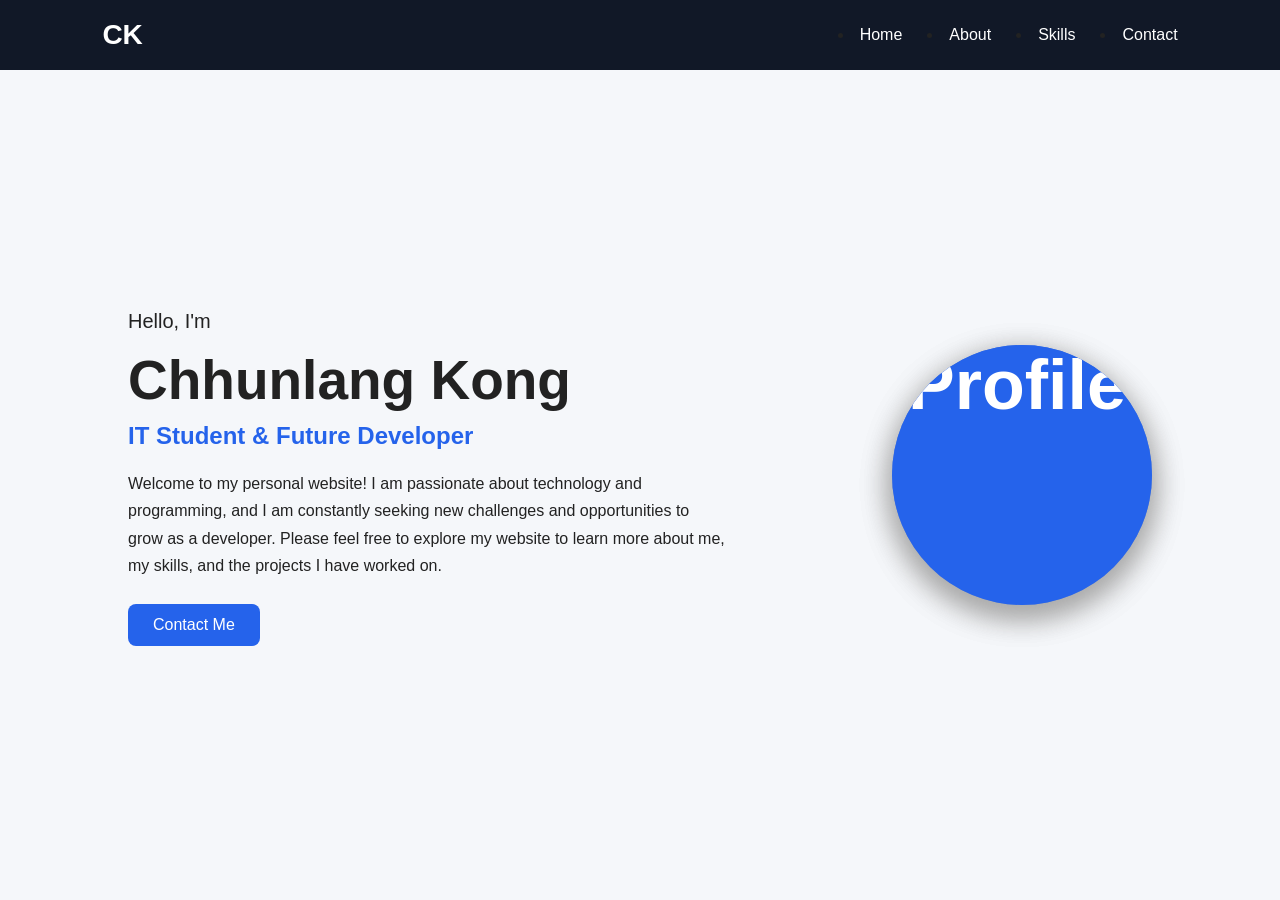
==== index.html @ ea59a4e7 "Add files via upload" ====
<!DOCTYPE html>
<html lang="en">
<head>
    <meta charset="UTF-8">
    <meta name="viewport" content="width=device-width, initial-scale=1.0">
    <title>My Website</title>
    <link rel="icon" href="https://encrypted-tbn0.gstatic.com/images?q=tbn:ANd9GcSJ3E1Usz2uoErBqKkmWQ_StwblWEurk6dWN_CVCvuF6Q&s=10">
    <link rel="stylesheet" href="./style.css">
</head>
<body>
    <!-- Navigation -->
     <nav>
            <h2>CK</h2>

            <div class="nav-links">
             <li><a href="./index.html" target="_top">Home</a></li>
             <li><a href="./about.html" target="_top">About</a></li>
             <li><a href="./skills.html" target="_top">Skills</a></li>
             <li><a href="./contact.html" target="_top">Contact</a></li>
             </div>
     </nav>

     <!-- Home -->
      <section id="home" class="hero">

        <div class="hero-text">
            <p>Hello, I'm </p>

            <h1>Chhunlang Kong</h1>

            <h2>IT Student & Future Developer</h2>

            <p>
                Welcome to my personal website! I am passionate about technology and programming,
                 and I am constantly seeking new challenges and opportunities to grow as a developer.
                  Please feel free to explore my website to learn more about me, my skills,
                   and the projects I have worked on.
            </p>

            <a href="./contact.html" class="btn">Contact Me</a>
        </div>

        <div class="profile">
            <div class="profile-circle">
                <img src="./image/lang.jpg" alt="Profile" class="profile-circle" width="260" height="260">
            </div>
        </div>


</body>
</html>
---- style.css ----
* {
    margin: 0;
    padding: 0;
    box-sizing: border-box;
    scroll-behavior: smooth;
}

body {
    font-family: Arial, sans-serif;
    background: #f5f7fa;
    color: #222;
}


/* Navigation */

nav {
    height: 70px;
    background: #111827;

    display: flex;
    align-items: center;
    justify-content: space-between;

    padding: 0 8%;

    position: sticky;
    top: 0;
    z-index: 100;
}

nav h2 {
    color: white;
    font-size: 28px;
}

.nav-links {
    display: flex;
    gap: 25px;
}

.nav-links a {
    color: white;
    text-decoration: none;
}

.nav-links a:hover {
    color: #38bdf8;
}


/* Hero */

.hero {
    min-height: 90vh;

    display: flex;
    align-items: center;
    justify-content: space-between;

    padding: 60px 10%;
}

.hero-text {
    max-width: 600px;
}

.hero-text > p:first-child {
    font-size: 20px;
}

.hero h1 {
    font-size: 55px;
    margin: 10px 0;
}

.hero h2 {
    color: #2563eb;
    margin-bottom: 20px;
}

.hero-text p {
    line-height: 1.7;
}

.btn {
    display: inline-block;

    margin-top: 25px;
    padding: 12px 25px;

    background: #2563eb;
    color: white;

    text-decoration: none;
    border-radius: 8px;
}

.btn:hover {
    background: #1d4ed8;
}


/* Profile */

.profile-circle {
    width: 260px;
    height: 260px;

    border-radius: 50%;

    background: #2563eb;
    color: white;

    display: flex;
    align-items: center;
    justify-content: center;

    font-size: 70px;
    font-weight: bold;

    box-shadow: 0 10px 30px #aaa;
}


/* Sections */

section {
    padding: 80px 10%;
}

.title {
    text-align: center;
    font-size: 35px;
    margin-bottom: 40px;
}


/* About */

.about-box {
    max-width: 800px;
    margin: auto;

    background: white;
    padding: 30px;

    border-radius: 12px;

    line-height: 1.8;
}


/* Skills */

.skills-container {
    display: grid;

    grid-template-columns:
        repeat(4, 1fr);

    gap: 20px;
}

.skill {
    background: white;
    padding: 30px;

    text-align: center;

    border-radius: 12px;

    box-shadow: 0 5px 15px #ddd;
}

.skill h3 {
    margin-bottom: 10px;
    color: #2563eb;
}


/* Projects */

.projects-container {
    display: grid;

    grid-template-columns:
        repeat(3, 1fr);

    gap: 20px;
}

.project {
    background: white;
    padding: 30px;

    border-radius: 12px;

    box-shadow: 0 5px 15px #ddd;
}

.project h3 {
    color: #2563eb;
    margin-bottom: 10px;
}


/* Contact */

.contact-box {
    text-align: center;
    line-height: 2.2;
}

.contact-box button {
    margin-top: 20px;

    padding: 12px 25px;

    border: none;
    border-radius: 8px;

    background: #2563eb;
    color: white;

    cursor: pointer;

    font-size: 16px;
}

.contact-box button:hover {
    background: #1d4ed8;
}


/* Footer */

footer {
    background: #111827;
    color: white;

    text-align: center;

    padding: 25px;
}


/* Mobile */

@media (max-width: 768px) {

    .nav-links {
        gap: 10px;
    }

    .nav-links a {
        font-size: 12px;
    }

    .hero {
        flex-direction: column-reverse;
        text-align: center;
        gap: 50px;
    }

    .hero h1 {
        font-size: 40px;
    }

    .profile-circle {
        width: 200px;
        height: 200px;
        font-size: 50px;
    }

    .skills-container,
    .projects-container {
        grid-template-columns: 1fr;
    }
}
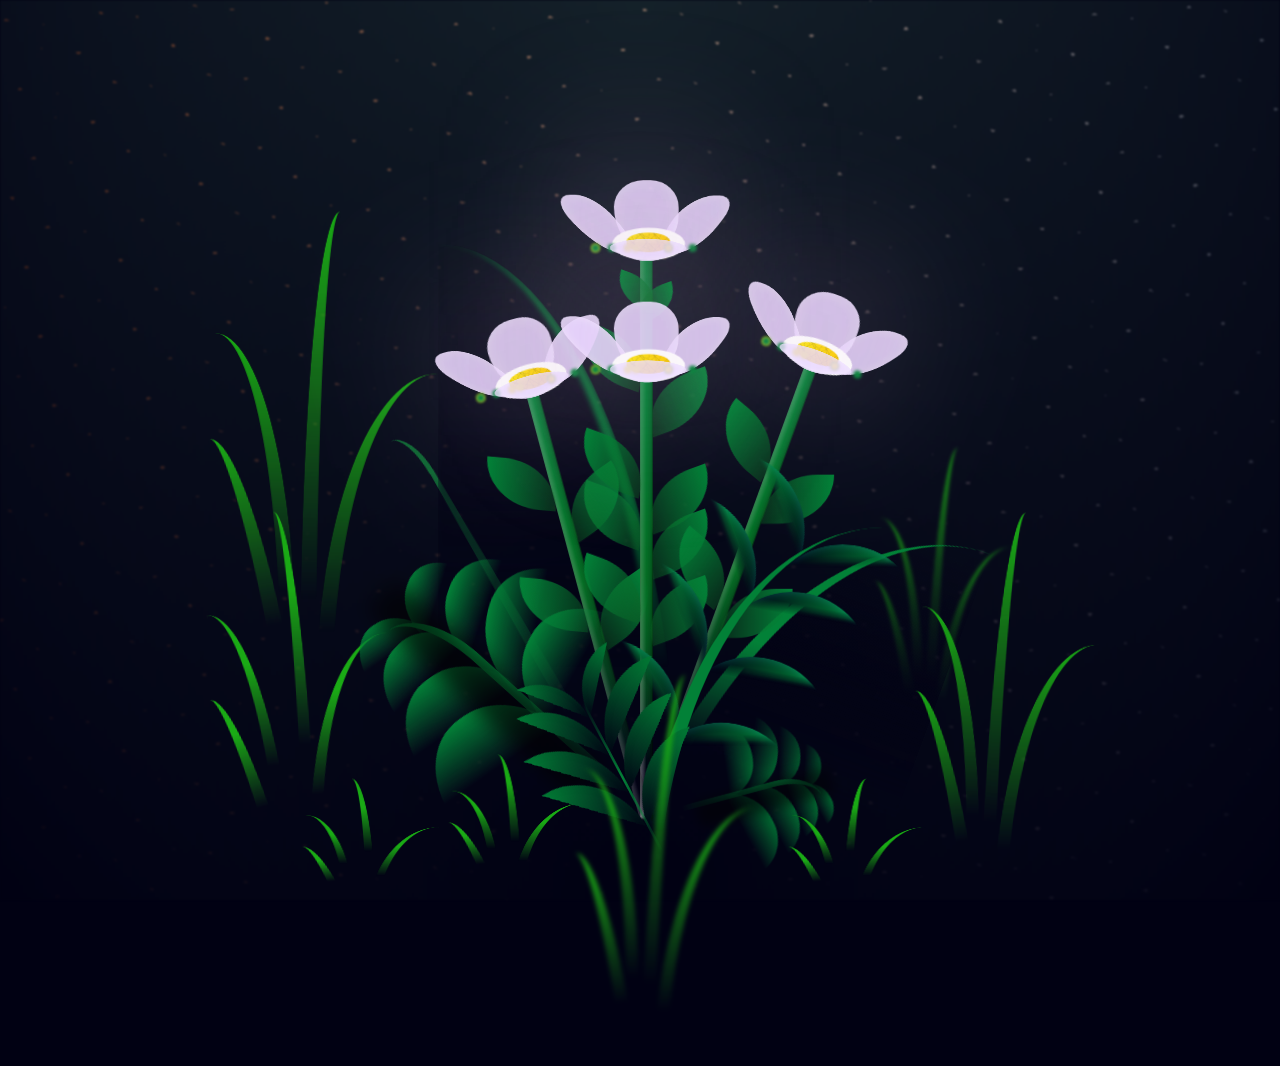
==== commit b7948086: "Add files via upload" ====
--- a/index.html
+++ b/index.html
@@ -1,52 +1,443 @@
 <!DOCTYPE html>
-<html lang="en">
+<html lang="en" >
 <head>
-    <meta charset="UTF-8">
-    <meta name="viewport" content="width=device-width, initial-scale=1.0">
-    <title>My Website</title>
-    <link rel="icon" href="https://encrypted-tbn0.gstatic.com/images?q=tbn:ANd9GcSJ3E1Usz2uoErBqKkmWQ_StwblWEurk6dWN_CVCvuF6Q&s=10">
-    <link rel="stylesheet" href="./style.css">
+  <meta charset="UTF-8">
+  <title>Flores y corazones</title>
+  <link rel="stylesheet" href="./style.css">
+
 </head>
 <body>
-    <!-- Navigation -->
-     <nav>
-            <h2>CK</h2>
-
-            <div class="nav-links">
-             <li><a href="./index.html" target="_top">Home</a></li>
-             <li><a href="./about.html" target="_top">About</a></li>
-             <li><a href="./skills.html" target="_top">Skills</a></li>
-             <li><a href="./contact.html" target="_top">Contact</a></li>
-             </div>
-     </nav>
-
-     <!-- Home -->
-      <section id="home" class="hero">
-
-        <div class="hero-text">
-            <p>Hello, I'm </p>
-
-            <h1>Chhunlang Kong</h1>
-
-            <h2>IT Student & Future Developer</h2>
-
-            <p>
-                Welcome to my personal website! I am passionate about technology and programming,
-                 and I am constantly seeking new challenges and opportunities to grow as a developer.
-                  Please feel free to explore my website to learn more about me, my skills,
-                   and the projects I have worked on.
-            </p>
-
-            <a href="./contact.html" class="btn">Contact Me</a>
-        </div>
-
-        <div class="profile">
-            <div class="profile-circle">
-                <img src="./image/lang.jpg" alt="Profile" class="profile-circle" width="260" height="260">
-            </div>
-        </div>
-
-
+<!-- partial:index.partial.html -->
+<body class="container">
+  <div class="night"></div>
+  <div class="flowers">
+    <div class="flower flower--1">
+      <div class="flower__leafs flower__leafs--1">
+        <div class="flower__leaf flower__leaf--1"></div>
+        <div class="flower__leaf flower__leaf--2"></div>
+        <div class="flower__leaf flower__leaf--3"></div>
+        <div class="flower__leaf flower__leaf--4"></div>
+        <div class="flower__white-circle"></div>
+
+        <div class="flower__light flower__light--1"></div>
+        <div class="flower__light flower__light--2"></div>
+        <div class="flower__light flower__light--3"></div>
+        <div class="flower__light flower__light--4"></div>
+        <div class="flower__light flower__light--5"></div>
+        <div class="flower__light flower__light--6"></div>
+        <div class="flower__light flower__light--7"></div>
+        <div class="flower__light flower__light--8"></div>
+
+      </div>
+      <div class="flower__line">
+        <div class="flower__line__leaf flower__line__leaf--1"></div>
+        <div class="flower__line__leaf flower__line__leaf--2"></div>
+        <div class="flower__line__leaf flower__line__leaf--3"></div>
+        <div class="flower__line__leaf flower__line__leaf--4"></div>
+        <div class="flower__line__leaf flower__line__leaf--5"></div>
+        <div class="flower__line__leaf flower__line__leaf--6"></div>
+      </div>
+    </div>
+
+    <div class="flower flower--2">
+      <div class="flower__leafs flower__leafs--2">
+        <div class="flower__leaf flower__leaf--1"></div>
+        <div class="flower__leaf flower__leaf--2"></div>
+        <div class="flower__leaf flower__leaf--3"></div>
+        <div class="flower__leaf flower__leaf--4"></div>
+        <div class="flower__white-circle"></div>
+
+        <div class="flower__light flower__light--1"></div>
+        <div class="flower__light flower__light--2"></div>
+        <div class="flower__light flower__light--3"></div>
+        <div class="flower__light flower__light--4"></div>
+        <div class="flower__light flower__light--5"></div>
+        <div class="flower__light flower__light--6"></div>
+        <div class="flower__light flower__light--7"></div>
+        <div class="flower__light flower__light--8"></div>
+
+      </div>
+      <div class="flower__line">
+        <div class="flower__line__leaf flower__line__leaf--1"></div>
+        <div class="flower__line__leaf flower__line__leaf--2"></div>
+        <div class="flower__line__leaf flower__line__leaf--3"></div>
+        <div class="flower__line__leaf flower__line__leaf--4"></div>
+      </div>
+    </div>
+
+    <div class="flower flower--3">
+      <div class="flower__leafs flower__leafs--3">
+        <div class="flower__leaf flower__leaf--1"></div>
+        <div class="flower__leaf flower__leaf--2"></div>
+        <div class="flower__leaf flower__leaf--3"></div>
+        <div class="flower__leaf flower__leaf--4"></div>
+        <div class="flower__white-circle"></div>
+
+        <div class="flower__light flower__light--1"></div>
+        <div class="flower__light flower__light--2"></div>
+        <div class="flower__light flower__light--3"></div>
+        <div class="flower__light flower__light--4"></div>
+        <div class="flower__light flower__light--5"></div>
+        <div class="flower__light flower__light--6"></div>
+        <div class="flower__light flower__light--7"></div>
+        <div class="flower__light flower__light--8"></div>
+
+      </div>
+      <div class="flower__line">
+        <div class="flower__line__leaf flower__line__leaf--1"></div>
+        <div class="flower__line__leaf flower__line__leaf--2"></div>
+        <div class="flower__line__leaf flower__line__leaf--3"></div>
+        <div class="flower__line__leaf flower__line__leaf--4"></div>
+      </div>
+    </div>
+    <div class="flower flower--4">
+      <div class="flower__leafs flower__leafs--3">
+        <div class="flower__leaf flower__leaf--1"></div>
+        <div class="flower__leaf flower__leaf--2"></div>
+        <div class="flower__leaf flower__leaf--3"></div>
+        <div class="flower__leaf flower__leaf--4"></div>
+        <div class="flower__white-circle"></div>
+
+        <div class="flower__light flower__light--1"></div>
+        <div class="flower__light flower__light--2"></div>
+        <div class="flower__light flower__light--3"></div>
+        <div class="flower__light flower__light--4"></div>
+        <div class="flower__light flower__light--5"></div>
+        <div class="flower__light flower__light--6"></div>
+        <div class="flower__light flower__light--7"></div>
+        <div class="flower__light flower__light--8"></div>
+
+      </div>
+      <div class="flower__line">
+        <div class="flower__line__leaf flower__line__leaf--1"></div>
+        <div class="flower__line__leaf flower__line__leaf--2"></div>
+        <div class="flower__line__leaf flower__line__leaf--3"></div>
+        <div class="flower__line__leaf flower__line__leaf--4"></div>
+      </div>
+    </div>
+
+    <div class="grow-ans" style="--d:1.2s">
+      <div class="flower__g-long">
+        <div class="flower__g-long__top"></div>
+        <div class="flower__g-long__bottom"></div>
+      </div>
+    </div>
+
+    <div class="growing-grass">
+      <div class="flower__grass flower__grass--1">
+        <div class="flower__grass--top"></div>
+        <div class="flower__grass--bottom"></div>
+        <div class="flower__grass__leaf flower__grass__leaf--1"></div>
+        <div class="flower__grass__leaf flower__grass__leaf--2"></div>
+        <div class="flower__grass__leaf flower__grass__leaf--3"></div>
+        <div class="flower__grass__leaf flower__grass__leaf--4"></div>
+        <div class="flower__grass__leaf flower__grass__leaf--5"></div>
+        <div class="flower__grass__leaf flower__grass__leaf--6"></div>
+        <div class="flower__grass__leaf flower__grass__leaf--7"></div>
+        <div class="flower__grass__leaf flower__grass__leaf--8"></div>
+        <div class="flower__grass__overlay"></div>
+      </div>
+    </div>
+
+    <div class="growing-grass">
+      <div class="flower__grass flower__grass--2">
+        <div class="flower__grass--top"></div>
+        <div class="flower__grass--bottom"></div>
+        <div class="flower__grass__leaf flower__grass__leaf--1"></div>
+        <div class="flower__grass__leaf flower__grass__leaf--2"></div>
+        <div class="flower__grass__leaf flower__grass__leaf--3"></div>
+        <div class="flower__grass__leaf flower__grass__leaf--4"></div>
+        <div class="flower__grass__leaf flower__grass__leaf--5"></div>
+        <div class="flower__grass__leaf flower__grass__leaf--6"></div>
+        <div class="flower__grass__leaf flower__grass__leaf--7"></div>
+        <div class="flower__grass__leaf flower__grass__leaf--8"></div>
+        <div class="flower__grass__overlay"></div>
+      </div>
+    </div>
+
+    <div class="grow-ans" style="--d:2.4s">
+      <div class="flower__g-right flower__g-right--1">
+        <div class="leaf"></div>
+      </div>
+    </div>
+
+    <div class="grow-ans" style="--d:2.8s">
+      <div class="flower__g-right flower__g-right--2">
+        <div class="leaf"></div>
+      </div>
+    </div>
+
+    <div class="grow-ans" style="--d:2.8s">
+      <div class="flower__g-front">
+        <div class="flower__g-front__leaf-wrapper flower__g-front__leaf-wrapper--1">
+          <div class="flower__g-front__leaf"></div>
+        </div>
+        <div class="flower__g-front__leaf-wrapper flower__g-front__leaf-wrapper--2">
+          <div class="flower__g-front__leaf"></div>
+        </div>
+        <div class="flower__g-front__leaf-wrapper flower__g-front__leaf-wrapper--3">
+          <div class="flower__g-front__leaf"></div>
+        </div>
+        <div class="flower__g-front__leaf-wrapper flower__g-front__leaf-wrapper--4">
+          <div class="flower__g-front__leaf"></div>
+        </div>
+        <div class="flower__g-front__leaf-wrapper flower__g-front__leaf-wrapper--5">
+          <div class="flower__g-front__leaf"></div>
+        </div>
+        <div class="flower__g-front__leaf-wrapper flower__g-front__leaf-wrapper--6">
+          <div class="flower__g-front__leaf"></div>
+        </div>
+        <div class="flower__g-front__leaf-wrapper flower__g-front__leaf-wrapper--7">
+          <div class="flower__g-front__leaf"></div>
+        </div>
+        <div class="flower__g-front__leaf-wrapper flower__g-front__leaf-wrapper--8">
+          <div class="flower__g-front__leaf"></div>
+        </div>
+        <div class="flower__g-front__line"></div>
+      </div>
+    </div>
+
+    <div class="grow-ans" style="--d:3.2s">
+      <div class="flower__g-fr">
+        <div class="leaf"></div>
+        <div class="flower__g-fr__leaf flower__g-fr__leaf--1"></div>
+        <div class="flower__g-fr__leaf flower__g-fr__leaf--2"></div>
+        <div class="flower__g-fr__leaf flower__g-fr__leaf--3"></div>
+        <div class="flower__g-fr__leaf flower__g-fr__leaf--4"></div>
+        <div class="flower__g-fr__leaf flower__g-fr__leaf--5"></div>
+        <div class="flower__g-fr__leaf flower__g-fr__leaf--6"></div>
+        <div class="flower__g-fr__leaf flower__g-fr__leaf--7"></div>
+        <div class="flower__g-fr__leaf flower__g-fr__leaf--8"></div>
+      </div>
+    </div>
+
+    <div class="long-g long-g--0">
+      <div class="grow-ans" style="--d:3s">
+        <div class="leaf leaf--0"></div>
+      </div>
+      <div class="grow-ans" style="--d:2.2s">
+        <div class="leaf leaf--1"></div>
+      </div>
+      <div class="grow-ans" style="--d:3.4s">
+        <div class="leaf leaf--2"></div>
+      </div>
+      <div class="grow-ans" style="--d:3.6s">
+        <div class="leaf leaf--3"></div>
+      </div>
+    </div>
+
+    <div class="long-g long-g--1">
+      <div class="grow-ans" style="--d:3.6s">
+        <div class="leaf leaf--0"></div>
+      </div>
+      <div class="grow-ans" style="--d:3.8s">
+        <div class="leaf leaf--1"></div>
+      </div>
+      <div class="grow-ans" style="--d:4s">
+        <div class="leaf leaf--2"></div>
+      </div>
+      <div class="grow-ans" style="--d:4.2s">
+        <div class="leaf leaf--3"></div>
+      </div>
+    </div>
+
+    <div class="long-g long-g--2">
+      <div class="grow-ans" style="--d:4s">
+        <div class="leaf leaf--0"></div>
+      </div>
+      <div class="grow-ans" style="--d:4.2s">
+        <div class="leaf leaf--1"></div>
+      </div>
+      <div class="grow-ans" style="--d:4.4s">
+        <div class="leaf leaf--2"></div>
+      </div>
+      <div class="grow-ans" style="--d:4.6s">
+        <div class="leaf leaf--3"></div>
+      </div>
+    </div>
+
+    <div class="long-g long-g--3">
+      <div class="grow-ans" style="--d:4s">
+        <div class="leaf leaf--0"></div>
+      </div>
+      <div class="grow-ans" style="--d:4.2s">
+        <div class="leaf leaf--1"></div>
+      </div>
+      <div class="grow-ans" style="--d:3s">
+        <div class="leaf leaf--2"></div>
+      </div>
+      <div class="grow-ans" style="--d:3.6s">
+        <div class="leaf leaf--3"></div>
+      </div>
+    </div>
+
+    <div class="long-g long-g--4">
+      <div class="grow-ans" style="--d:4s">
+        <div class="leaf leaf--0"></div>
+      </div>
+      <div class="grow-ans" style="--d:4.2s">
+        <div class="leaf leaf--1"></div>
+      </div>
+      <div class="grow-ans" style="--d:3s">
+        <div class="leaf leaf--2"></div>
+      </div>
+      <div class="grow-ans" style="--d:3.6s">
+        <div class="leaf leaf--3"></div>
+      </div>
+    </div>
+
+    <div class="long-g long-g--5">
+      <div class="grow-ans" style="--d:4s">
+        <div class="leaf leaf--0"></div>
+      </div>
+      <div class="grow-ans" style="--d:4.2s">
+        <div class="leaf leaf--1"></div>
+      </div>
+      <div class="grow-ans" style="--d:3s">
+        <div class="leaf leaf--2"></div>
+      </div>
+      <div class="grow-ans" style="--d:3.6s">
+        <div class="leaf leaf--3"></div>
+      </div>
+    </div>
+
+    <div class="long-g long-g--6">
+      <div class="grow-ans" style="--d:4.2s">
+        <div class="leaf leaf--0"></div>
+      </div>
+      <div class="grow-ans" style="--d:4.4s">
+        <div class="leaf leaf--1"></div>
+      </div>
+      <div class="grow-ans" style="--d:4.6s">
+        <div class="leaf leaf--2"></div>
+      </div>
+      <div class="grow-ans" style="--d:4.8s">
+        <div class="leaf leaf--3"></div>
+      </div>
+    </div>
+
+    <div class="long-g long-g--7">
+      <div class="grow-ans" style="--d:3s">
+        <div class="leaf leaf--0"></div>
+      </div>
+      <div class="grow-ans" style="--d:3.2s">
+        <div class="leaf leaf--1"></div>
+      </div>
+      <div class="grow-ans" style="--d:3.5s">
+        <div class="leaf leaf--2"></div>
+      </div>
+      <div class="grow-ans" style="--d:3.6s">
+        <div class="leaf leaf--3"></div>
+      </div>
+    </div>
+  </div>
+  <!-- main.js reference removed -->
+  <div class="bubbles">
+    <div class="bubble"><svg class="heart" viewBox="0 0 32 32">
+        <title>heart22</title>
+        <path d="M23.6 2c-3.363 0-6.258 2.736-7.599 5.594-1.342-2.858-4.237-5.594-7.601-5.594-4.637 0-8.4 3.764-8.4 8.401 0 9.433 9.516 11.906 16.001 21.232 6.13-9.268 15.999-12.1 15.999-21.232 0-4.637-3.763-8.401-8.4-8.401z"></path>
+      </svg>
+    </div>
+    <div class="text-bubble">Ilybabyningning</div>
+    <div class="bubble"><svg class="heart" viewBox="0 0 32 32">
+        <title>heart22</title>
+        <path d="M23.6 2c-3.363 0-6.258 2.736-7.599 5.594-1.342-2.858-4.237-5.594-7.601-5.594-4.637 0-8.4 3.764-8.4 8.401 0 9.433 9.516 11.906 16.001 21.232 6.13-9.268 15.999-12.1 15.999-21.232 0-4.637-3.763-8.401-8.4-8.401z"></path>
+      </svg>
+    </div>
+    <div class="text-bubble">Ilybabyningning</div>
+    <div class="bubble"><svg class="heart" viewBox="0 0 32 32">
+        <title>heart22</title>
+        <path d="M23.6 2c-3.363 0-6.258 2.736-7.599 5.594-1.342-2.858-4.237-5.594-7.601-5.594-4.637 0-8.4 3.764-8.4 8.401 0 9.433 9.516 11.906 16.001 21.232 6.13-9.268 15.999-12.1 15.999-21.232 0-4.637-3.763-8.401-8.4-8.401z"></path>
+      </svg>
+    </div>
+    <div class="bubble"><svg class="heart" viewBox="0 0 32 32">
+        <title>heart22</title>
+        <path d="M23.6 2c-3.363 0-6.258 2.736-7.599 5.594-1.342-2.858-4.237-5.594-7.601-5.594-4.637 0-8.4 3.764-8.4 8.401 0 9.433 9.516 11.906 16.001 21.232 6.13-9.268 15.999-12.1 15.999-21.232 0-4.637-3.763-8.401-8.4-8.401z"></path>
+      </svg>
+    </div>
+    <div class="text-bubble">Ilybabyningning</div>
+    <div class="bubble"><svg class="heart" viewBox="0 0 32 32">
+        <title>heart22</title>
+        <path d="M23.6 2c-3.363 0-6.258 2.736-7.599 5.594-1.342-2.858-4.237-5.594-7.601-5.594-4.637 0-8.4 3.764-8.4 8.401 0 9.433 9.516 11.906 16.001 21.232 6.13-9.268 15.999-12.1 15.999-21.232 0-4.637-3.763-8.401-8.4-8.401z"></path>
+      </svg>
+    </div>
+    <div class="bubble"><svg class="heart" viewBox="0 0 32 32">
+        <title>heart22</title>
+        <path d="M23.6 2c-3.363 0-6.258 2.736-7.599 5.594-1.342-2.858-4.237-5.594-7.601-5.594-4.637 0-8.4 3.764-8.4 8.401 0 9.433 9.516 11.906 16.001 21.232 6.13-9.268 15.999-12.1 15.999-21.232 0-4.637-3.763-8.401-8.4-8.401z"></path>
+      </svg>
+    </div>
+    <div class="bubble"><svg class="heart" viewBox="0 0 32 32">
+        <title>heart22</title>
+        <path d="M23.6 2c-3.363 0-6.258 2.736-7.599 5.594-1.342-2.858-4.237-5.594-7.601-5.594-4.637 0-8.4 3.764-8.4 8.401 0 9.433 9.516 11.906 16.001 21.232 6.13-9.268 15.999-12.1 15.999-21.232 0-4.637-3.763-8.401-8.4-8.401z"></path>
+      </svg>
+    </div>
+    <div class="bubble"><svg class="heart" viewBox="0 0 32 32">
+        <title>heart22</title>
+        <path d="M23.6 2c-3.363 0-6.258 2.736-7.599 5.594-1.342-2.858-4.237-5.594-7.601-5.594-4.637 0-8.4 3.764-8.4 8.401 0 9.433 9.516 11.906 16.001 21.232 6.13-9.268 15.999-12.1 15.999-21.232 0-4.637-3.763-8.401-8.4-8.401z"></path>
+      </svg>
+    </div>
+    <div class="bubble"><svg class="heart" viewBox="0 0 32 32">
+        <title>heart22</title>
+        <path d="M23.6 2c-3.363 0-6.258 2.736-7.599 5.594-1.342-2.858-4.237-5.594-7.601-5.594-4.637 0-8.4 3.764-8.4 8.401 0 9.433 9.516 11.906 16.001 21.232 6.13-9.268 15.999-12.1 15.999-21.232 0-4.637-3.763-8.401-8.4-8.401z"></path>
+      </svg>
+    </div>
+    <div class="bubble"><svg class="heart" viewBox="0 0 32 32">
+        <title>heart22</title>
+        <path d="M23.6 2c-3.363 0-6.258 2.736-7.599 5.594-1.342-2.858-4.237-5.594-7.601-5.594-4.637 0-8.4 3.764-8.4 8.401 0 9.433 9.516 11.906 16.001 21.232 6.13-9.268 15.999-12.1 15.999-21.232 0-4.637-3.763-8.401-8.4-8.401z"></path>
+      </svg>
+    </div>
+    <div class="bubble"><svg class="heart" viewBox="0 0 32 32">
+        <title>heart22</title>
+        <path d="M23.6 2c-3.363 0-6.258 2.736-7.599 5.594-1.342-2.858-4.237-5.594-7.601-5.594-4.637 0-8.4 3.764-8.4 8.401 0 9.433 9.516 11.906 16.001 21.232 6.13-9.268 15.999-12.1 15.999-21.232 0-4.637-3.763-8.401-8.4-8.401z"></path>
+      </svg>
+    </div>
+    <div class="bubble"><svg class="heart" viewBox="0 0 32 32">
+        <title>heart22</title>
+        <path d="M23.6 2c-3.363 0-6.258 2.736-7.599 5.594-1.342-2.858-4.237-5.594-7.601-5.594-4.637 0-8.4 3.764-8.4 8.401 0 9.433 9.516 11.906 16.001 21.232 6.13-9.268 15.999-12.1 15.999-21.232 0-4.637-3.763-8.401-8.4-8.401z"></path>
+      </svg>
+    </div>
+    <div class="bubble"><svg class="heart" viewBox="0 0 32 32">
+        <title>heart22</title>
+        <path d="M23.6 2c-3.363 0-6.258 2.736-7.599 5.594-1.342-2.858-4.237-5.594-7.601-5.594-4.637 0-8.4 3.764-8.4 8.401 0 9.433 9.516 11.906 16.001 21.232 6.13-9.268 15.999-12.1 15.999-21.232 0-4.637-3.763-8.401-8.4-8.401z"></path>
+      </svg>
+    </div>
+    <div class="bubble"><svg class="heart" viewBox="0 0 32 32">
+        <title>heart22</title>
+        <path d="M23.6 2c-3.363 0-6.258 2.736-7.599 5.594-1.342-2.858-4.237-5.594-7.601-5.594-4.637 0-8.4 3.764-8.4 8.401 0 9.433 9.516 11.906 16.001 21.232 6.13-9.268 15.999-12.1 15.999-21.232 0-4.637-3.763-8.401-8.4-8.401z"></path>
+      </svg>
+    </div>
+    <div class="bubble"><svg class="heart" viewBox="0 0 32 32">
+        <title>heart22</title>
+        <path d="M23.6 2c-3.363 0-6.258 2.736-7.599 5.594-1.342-2.858-4.237-5.594-7.601-5.594-4.637 0-8.4 3.764-8.4 8.401 0 9.433 9.516 11.906 16.001 21.232 6.13-9.268 15.999-12.1 15.999-21.232 0-4.637-3.763-8.401-8.4-8.401z"></path>
+      </svg>
+    </div>
+    <div class="bubble"><svg class="heart" viewBox="0 0 32 32">
+        <title>heart22</title>
+        <path d="M23.6 2c-3.363 0-6.258 2.736-7.599 5.594-1.342-2.858-4.237-5.594-7.601-5.594-4.637 0-8.4 3.764-8.4 8.401 0 9.433 9.516 11.906 16.001 21.232 6.13-9.268 15.999-12.1 15.999-21.232 0-4.637-3.763-8.401-8.4-8.401z"></path>
+      </svg>
+    </div>
+    <div class="bubble"><svg class="heart" viewBox="0 0 32 32">
+        <title>heart22</title>
+        <path d="M23.6 2c-3.363 0-6.258 2.736-7.599 5.594-1.342-2.858-4.237-5.594-7.601-5.594-4.637 0-8.4 3.764-8.4 8.401 0 9.433 9.516 11.906 16.001 21.232 6.13-9.268 15.999-12.1 15.999-21.232 0-4.637-3.763-8.401-8.4-8.401z"></path>
+      </svg>
+    </div>
+    <div class="bubble"><svg class="heart" viewBox="0 0 32 32">
+        <title>heart22</title>
+        <path d="M23.6 2c-3.363 0-6.258 2.736-7.599 5.594-1.342-2.858-4.237-5.594-7.601-5.594-4.637 0-8.4 3.764-8.4 8.401 0 9.433 9.516 11.906 16.001 21.232 6.13-9.268 15.999-12.1 15.999-21.232 0-4.637-3.763-8.401-8.4-8.401z"></path>
+      </svg>
+    </div>
+    <div class="bubble"><svg class="heart" viewBox="0 0 32 32">
+        <title>heart22</title>
+        <path d="M23.6 2c-3.363 0-6.258 2.736-7.599 5.594-1.342-2.858-4.237-5.594-7.601-5.594-4.637 0-8.4 3.764-8.4 8.401 0 9.433 9.516 11.906 16.001 21.232 6.13-9.268 15.999-12.1 15.999-21.232 0-4.637-3.763-8.401-8.4-8.401z"></path>
+      </svg>
+    </div>
+    <div class="bubble"><svg class="heart" viewBox="0 0 32 32">
+        <title>heart22</title>
+        <path d="M23.6 2c-3.363 0-6.258 2.736-7.599 5.594-1.342-2.858-4.237-5.594-7.601-5.594-4.637 0-8.4 3.764-8.4 8.401 0 9.433 9.516 11.906 16.001 21.232 6.13-9.268 15.999-12.1 15.999-21.232 0-4.637-3.763-8.401-8.4-8.401z"></path>
+      </svg>
 </body>
-</html>
-
+<!-- partial -->
+  <script  src="./script.js"></script>
+
+</body>
+</html>
--- a/style.css
+++ b/style.css
@@ -1,280 +1,2097 @@
-* {
-    margin: 0;
-    padding: 0;
-    box-sizing: border-box;
-    scroll-behavior: smooth;
+*,
+*::after,
+*::before {
+  padding: 0;
+  margin: 0;
+  box-sizing: border-box;
+}
+
+:root {
+  --dark-color: #010113;
 }
 
 body {
-    font-family: Arial, sans-serif;
-    background: #f5f7fa;
-    color: #222;
-}
-
-
-/* Navigation */
-
-nav {
-    height: 70px;
-    background: #111827;
-
-    display: flex;
-    align-items: center;
-    justify-content: space-between;
-
-    padding: 0 8%;
-
-    position: sticky;
-    top: 0;
-    z-index: 100;
-}
-
-nav h2 {
-    color: white;
-    font-size: 28px;
-}
-
-.nav-links {
-    display: flex;
-    gap: 25px;
-}
-
-.nav-links a {
-    color: white;
-    text-decoration: none;
-}
-
-.nav-links a:hover {
-    color: #38bdf8;
-}
-
-
-/* Hero */
-
-.hero {
-    min-height: 90vh;
-
-    display: flex;
-    align-items: center;
-    justify-content: space-between;
-
-    padding: 60px 10%;
-}
-
-.hero-text {
-    max-width: 600px;
-}
-
-.hero-text > p:first-child {
-    font-size: 20px;
-}
-
-.hero h1 {
-    font-size: 55px;
-    margin: 10px 0;
-}
-
-.hero h2 {
-    color: #2563eb;
-    margin-bottom: 20px;
-}
-
-.hero-text p {
-    line-height: 1.7;
-}
-
-.btn {
-    display: inline-block;
-
-    margin-top: 25px;
-    padding: 12px 25px;
-
-    background: #2563eb;
-    color: white;
-
-    text-decoration: none;
-    border-radius: 8px;
-}
-
-.btn:hover {
-    background: #1d4ed8;
-}
-
-
-/* Profile */
-
-.profile-circle {
-    width: 260px;
-    height: 260px;
-
-    border-radius: 50%;
-
-    background: #2563eb;
-    color: white;
-
-    display: flex;
-    align-items: center;
-    justify-content: center;
-
-    font-size: 70px;
-    font-weight: bold;
-
-    box-shadow: 0 10px 30px #aaa;
-}
-
-
-/* Sections */
-
-section {
-    padding: 80px 10%;
-}
-
-.title {
-    text-align: center;
-    font-size: 35px;
-    margin-bottom: 40px;
-}
-
-
-/* About */
-
-.about-box {
-    max-width: 800px;
-    margin: auto;
-
-    background: white;
-    padding: 30px;
-
-    border-radius: 12px;
-
-    line-height: 1.8;
-}
-
-
-/* Skills */
-
-.skills-container {
-    display: grid;
-
-    grid-template-columns:
-        repeat(4, 1fr);
-
-    gap: 20px;
-}
-
-.skill {
-    background: white;
-    padding: 30px;
-
-    text-align: center;
-
-    border-radius: 12px;
-
-    box-shadow: 0 5px 15px #ddd;
-}
-
-.skill h3 {
-    margin-bottom: 10px;
-    color: #2563eb;
-}
-
-
-/* Projects */
-
-.projects-container {
-    display: grid;
-
-    grid-template-columns:
-        repeat(3, 1fr);
-
-    gap: 20px;
-}
-
-.project {
-    background: white;
-    padding: 30px;
-
-    border-radius: 12px;
-
-    box-shadow: 0 5px 15px #ddd;
-}
-
-.project h3 {
-    color: #2563eb;
-    margin-bottom: 10px;
-}
-
-
-/* Contact */
-
-.contact-box {
-    text-align: center;
-    line-height: 2.2;
-}
-
-.contact-box button {
-    margin-top: 20px;
-
-    padding: 12px 25px;
-
-    border: none;
-    border-radius: 8px;
-
-    background: #2563eb;
-    color: white;
-
-    cursor: pointer;
-
-    font-size: 16px;
-}
-
-.contact-box button:hover {
-    background: #1d4ed8;
-}
-
-
-/* Footer */
-
-footer {
-    background: #111827;
-    color: white;
-
-    text-align: center;
-
-    padding: 25px;
-}
-
-
-/* Mobile */
-
-@media (max-width: 768px) {
-
-    .nav-links {
-        gap: 10px;
-    }
-
-    .nav-links a {
-        font-size: 12px;
-    }
-
-    .hero {
-        flex-direction: column-reverse;
-        text-align: center;
-        gap: 50px;
-    }
-
-    .hero h1 {
-        font-size: 40px;
-    }
-
-    .profile-circle {
-        width: 200px;
-        height: 200px;
-        font-size: 50px;
-    }
-
-    .skills-container,
-    .projects-container {
-        grid-template-columns: 1fr;
-    }
-}+  display: flex;
+  align-items: flex-end;
+  justify-content: center;
+  min-height: 100vh;
+  background-color: var(--dark-color);
+  overflow: hidden;
+  perspective: 1000px;
+}
+.night {
+  position: fixed;
+  left: 50%;
+  top: 0;
+  transform: translateX(-50%);
+  width: 100%;
+  height: 100%;
+  filter: blur(0.1vmin);
+  background-image: radial-gradient(
+      ellipse at top,
+      transparent 0%,
+      var(--dark-color)
+    ),
+    radial-gradient(
+      ellipse at bottom,
+      var(--dark-color),
+      rgba(145, 233, 255, 0.2)
+    ),
+    repeating-linear-gradient(
+      220deg,
+      rgb(0, 0, 0) 0px,
+      rgb(0, 0, 0) 19px,
+      transparent 19px,
+      transparent 22px
+    ),
+    repeating-linear-gradient(
+      189deg,
+      rgb(0, 0, 0) 0px,
+      rgb(0, 0, 0) 19px,
+      transparent 19px,
+      transparent 22px
+    ),
+    repeating-linear-gradient(
+      148deg,
+      rgb(0, 0, 0) 0px,
+      rgb(0, 0, 0) 19px,
+      transparent 19px,
+      transparent 22px
+    ),
+    linear-gradient(90deg, rgb(255, 94, 0), rgb(240, 240, 240));
+}
+
+.flowers {
+  position: relative;
+  transform: scale(0.9);
+}
+
+.flower {
+  position: absolute;
+  bottom: 10vmin;
+  transform-origin: bottom center;
+  z-index: 10;
+  --fl-speed: 0.8s;
+}
+.flower--1 {
+  -webkit-animation: moving-flower-1 4s linear infinite;
+  animation: moving-flower-1 4s linear infinite;
+}
+.flower--1 .flower__line {
+  height: 70vmin;
+  -webkit-animation-delay: 0.3s;
+  animation-delay: 0.3s;
+}
+.flower--1 .flower__line__leaf--1 {
+  -webkit-animation: blooming-leaf-right var(--fl-speed) 1.6s backwards;
+  animation: blooming-leaf-right var(--fl-speed) 1.6s backwards;
+}
+.flower--1 .flower__line__leaf--2 {
+  -webkit-animation: blooming-leaf-right var(--fl-speed) 1.4s backwards;
+  animation: blooming-leaf-right var(--fl-speed) 1.4s backwards;
+}
+.flower--1 .flower__line__leaf--3 {
+  -webkit-animation: blooming-leaf-left var(--fl-speed) 1.2s backwards;
+  animation: blooming-leaf-left var(--fl-speed) 1.2s backwards;
+}
+.flower--1 .flower__line__leaf--4 {
+  -webkit-animation: blooming-leaf-left var(--fl-speed) 1s backwards;
+  animation: blooming-leaf-left var(--fl-speed) 1s backwards;
+}
+.flower--1 .flower__line__leaf--5 {
+  -webkit-animation: blooming-leaf-right var(--fl-speed) 1.8s backwards;
+  animation: blooming-leaf-right var(--fl-speed) 1.8s backwards;
+}
+.flower--1 .flower__line__leaf--6 {
+  -webkit-animation: blooming-leaf-left var(--fl-speed) 2s backwards;
+  animation: blooming-leaf-left var(--fl-speed) 2s backwards;
+}
+.flower--2 {
+  left: 50%;
+  transform: rotate(20deg);
+  -webkit-animation: moving-flower-2 4s linear infinite;
+  animation: moving-flower-2 4s linear infinite;
+}
+.flower--2 .flower__line {
+  height: 60vmin;
+  -webkit-animation-delay: 0.6s;
+  animation-delay: 0.6s;
+}
+.flower--2 .flower__line__leaf--1 {
+  -webkit-animation: blooming-leaf-right var(--fl-speed) 1.9s backwards;
+  animation: blooming-leaf-right var(--fl-speed) 1.9s backwards;
+}
+.flower--2 .flower__line__leaf--2 {
+  -webkit-animation: blooming-leaf-right var(--fl-speed) 1.7s backwards;
+  animation: blooming-leaf-right var(--fl-speed) 1.7s backwards;
+}
+.flower--2 .flower__line__leaf--3 {
+  -webkit-animation: blooming-leaf-left var(--fl-speed) 1.5s backwards;
+  animation: blooming-leaf-left var(--fl-speed) 1.5s backwards;
+}
+.flower--2 .flower__line__leaf--4 {
+  -webkit-animation: blooming-leaf-left var(--fl-speed) 1.3s backwards;
+  animation: blooming-leaf-left var(--fl-speed) 1.3s backwards;
+}
+.flower--3 {
+  left: 50%;
+  transform: rotate(-15deg);
+  -webkit-animation: moving-flower-3 4s linear infinite;
+  animation: moving-flower-3 4s linear infinite;
+}
+.flower--3 .flower__line {
+  -webkit-animation-delay: 0.9s;
+  animation-delay: 0.9s;
+}
+.flower--3 .flower__line__leaf--1 {
+  -webkit-animation: blooming-leaf-right var(--fl-speed) 2.5s backwards;
+  animation: blooming-leaf-right var(--fl-speed) 2.5s backwards;
+}
+.flower--3 .flower__line__leaf--2 {
+  -webkit-animation: blooming-leaf-right var(--fl-speed) 2.3s backwards;
+  animation: blooming-leaf-right var(--fl-speed) 2.3s backwards;
+}
+.flower--3 .flower__line__leaf--3 {
+  -webkit-animation: blooming-leaf-left var(--fl-speed) 2.1s backwards;
+  animation: blooming-leaf-left var(--fl-speed) 2.1s backwards;
+}
+.flower--3 .flower__line__leaf--4 {
+  -webkit-animation: blooming-leaf-left var(--fl-speed) 1.9s backwards;
+  animation: blooming-leaf-left var(--fl-speed) 1.9s backwards;
+}
+.flower__leafs {
+  position: relative;
+  -webkit-animation: blooming-flower 2s backwards;
+  animation: blooming-flower 2s backwards;
+}
+.flower__leafs--1 {
+  -webkit-animation-delay: 1.1s;
+  animation-delay: 1.1s;
+}
+.flower__leafs--2 {
+  -webkit-animation-delay: 1.4s;
+  animation-delay: 1.4s;
+}
+.flower__leafs--3 {
+  -webkit-animation-delay: 1.7s;
+  animation-delay: 1.7s;
+}
+.flower__leafs::after {
+  content: "";
+  position: absolute;
+  left: 0;
+  top: 0;
+  transform: translate(-50%, -100%);
+  width: 8vmin;
+  height: 8vmin;
+  background-color: #c8a2c8;
+  filter: blur(10vmin);
+}
+.flower__leaf {
+  position: absolute;
+  bottom: 0;
+  left: 50%;
+  width: 8vmin;
+  height: 11vmin;
+  border-radius: 51% 49% 47% 53%/44% 45% 55% 69%;
+  background-color: #e9d6ff;
+  background-image: linear-gradient(to top, #e9d6ff, #e9d6ff);
+  transform-origin: bottom center;
+  opacity: 0.9;
+  box-shadow: inset 0 0 2vmin rgba(255, 255, 255, 0.5);
+}
+.flower__leaf--1 {
+  transform: translate(-10%, 1%) rotateY(40deg) rotateX(-50deg);
+}
+.flower__leaf--2 {
+  transform: translate(-50%, -4%) rotateX(40deg);
+}
+.flower__leaf--3 {
+  transform: translate(-90%, 0%) rotateY(45deg) rotateX(50deg);
+}
+.flower__leaf--4 {
+  width: 8vmin;
+  height: 8vmin;
+  transform-origin: bottom left;
+  border-radius: 4vmin 10vmin 4vmin 4vmin;
+  transform: translate(0%, 18%) rotateX(70deg) rotate(-43deg);
+  background-image: linear-gradient(to top, #e9d6ff, #e9d6ff);
+  z-index: 1;
+  opacity: 0.8;
+}
+.flower__white-circle {
+  position: absolute;
+  left: -3.5vmin;
+  top: -3vmin;
+  width: 9vmin;
+  height: 4vmin;
+  border-radius: 50%;
+  background-color: #fff;
+}
+.flower__white-circle::after {
+  content: "";
+  position: absolute;
+  left: 50%;
+  top: 45%;
+  transform: translate(-50%, -50%);
+  width: 60%;
+  height: 60%;
+  border-radius: inherit;
+  background-image: repeating-linear-gradient(
+      135deg,
+      rgba(0, 0, 0, 0.03) 0px,
+      rgba(0, 0, 0, 0.03) 1px,
+      transparent 1px,
+      transparent 12px
+    ),
+    repeating-linear-gradient(
+      45deg,
+      rgba(0, 0, 0, 0.03) 0px,
+      rgba(0, 0, 0, 0.03) 1px,
+      transparent 1px,
+      transparent 12px
+    ),
+    repeating-linear-gradient(
+      67.5deg,
+      rgba(0, 0, 0, 0.03) 0px,
+      rgba(0, 0, 0, 0.03) 1px,
+      transparent 1px,
+      transparent 12px
+    ),
+    repeating-linear-gradient(
+      135deg,
+      rgba(0, 0, 0, 0.03) 0px,
+      rgba(0, 0, 0, 0.03) 1px,
+      transparent 1px,
+      transparent 12px
+    ),
+    repeating-linear-gradient(
+      45deg,
+      rgba(0, 0, 0, 0.03) 0px,
+      rgba(0, 0, 0, 0.03) 1px,
+      transparent 1px,
+      transparent 12px
+    ),
+    repeating-linear-gradient(
+      112.5deg,
+      rgba(0, 0, 0, 0.03) 0px,
+      rgba(0, 0, 0, 0.03) 1px,
+      transparent 1px,
+      transparent 12px
+    ),
+    repeating-linear-gradient(
+      112.5deg,
+      rgba(0, 0, 0, 0.03) 0px,
+      rgba(0, 0, 0, 0.03) 1px,
+      transparent 1px,
+      transparent 12px
+    ),
+    repeating-linear-gradient(
+      45deg,
+      rgba(0, 0, 0, 0.03) 0px,
+      rgba(0, 0, 0, 0.03) 1px,
+      transparent 1px,
+      transparent 12px
+    ),
+    repeating-linear-gradient(
+      22.5deg,
+      rgba(0, 0, 0, 0.03) 0px,
+      rgba(0, 0, 0, 0.03) 1px,
+      transparent 1px,
+      transparent 12px
+    ),
+    repeating-linear-gradient(
+      45deg,
+      rgba(0, 0, 0, 0.03) 0px,
+      rgba(0, 0, 0, 0.03) 1px,
+      transparent 1px,
+      transparent 12px
+    ),
+    repeating-linear-gradient(
+      22.5deg,
+      rgba(0, 0, 0, 0.03) 0px,
+      rgba(0, 0, 0, 0.03) 1px,
+      transparent 1px,
+      transparent 12px
+    ),
+    repeating-linear-gradient(
+      135deg,
+      rgba(0, 0, 0, 0.03) 0px,
+      rgba(0, 0, 0, 0.03) 1px,
+      transparent 1px,
+      transparent 12px
+    ),
+    repeating-linear-gradient(
+      157.5deg,
+      rgba(0, 0, 0, 0.03) 0px,
+      rgba(0, 0, 0, 0.03) 1px,
+      transparent 1px,
+      transparent 12px
+    ),
+    repeating-linear-gradient(
+      67.5deg,
+      rgba(0, 0, 0, 0.03) 0px,
+      rgba(0, 0, 0, 0.03) 1px,
+      transparent 1px,
+      transparent 12px
+    ),
+    repeating-linear-gradient(
+      67.5deg,
+      rgba(0, 0, 0, 0.03) 0px,
+      rgba(0, 0, 0, 0.03) 1px,
+      transparent 1px,
+      transparent 12px
+    ),
+    linear-gradient(90deg, rgb(255, 235, 18), rgb(255, 206, 0));
+}
+.flower__line {
+  height: 55vmin;
+  width: 1.5vmin;
+  background-image: linear-gradient(
+      to left,
+      rgba(0, 0, 0, 0.2),
+      transparent,
+      rgba(255, 255, 255, 0.2)
+    ),
+    linear-gradient(to top, transparent 10%, #056d24, #028137);
+  box-shadow: inset 0 0 2px rgba(0, 0, 0, 0.5);
+  -webkit-animation: grow-flower-tree 4s backwards;
+  animation: grow-flower-tree 4s backwards;
+}
+.flower__line__leaf {
+  --w: 7vmin;
+  --h: calc(var(--w) + 2vmin);
+  position: absolute;
+  top: 20%;
+  left: 90%;
+  width: var(--w);
+  height: var(--h);
+  border-top-right-radius: var(--h);
+  border-bottom-left-radius: var(--h);
+  background-image: linear-gradient(to top, rgba(12, 94, 32, 0.4), #028137);
+}
+.flower__line__leaf--1 {
+  transform: rotate(70deg) rotateY(30deg);
+}
+.flower__line__leaf--2 {
+  top: 45%;
+  transform: rotate(70deg) rotateY(30deg);
+}
+.flower__line__leaf--3,
+.flower__line__leaf--4,
+.flower__line__leaf--6 {
+  border-top-right-radius: 0;
+  border-bottom-left-radius: 0;
+  border-top-left-radius: var(--h);
+  border-bottom-right-radius: var(--h);
+  left: -460%;
+  top: 12%;
+  transform: rotate(-70deg) rotateY(30deg);
+}
+.flower__line__leaf--4 {
+  top: 40%;
+}
+.flower__line__leaf--5 {
+  top: 0;
+  transform-origin: left;
+  transform: rotate(70deg) rotateY(30deg) scale(0.6);
+}
+.flower__line__leaf--6 {
+  top: -2%;
+  left: -450%;
+  transform-origin: right;
+  transform: rotate(-70deg) rotateY(30deg) scale(0.6);
+}
+.flower__light {
+  position: absolute;
+  bottom: 0vmin;
+  width: 1vmin;
+  height: 1vmin;
+  background-color: rgb(255, 251, 0);
+  border-radius: 50%;
+  filter: blur(0.2vmin);
+  -webkit-animation: light-ans 4s linear infinite backwards;
+  animation: light-ans 4s linear infinite backwards;
+}
+.flower__light:nth-child(odd) {
+  background-color: #028137;
+}
+.flower__light--1 {
+  left: -2vmin;
+  -webkit-animation-delay: 1s;
+  animation-delay: 1s;
+}
+.flower__light--2 {
+  left: 3vmin;
+  -webkit-animation-delay: 0.5s;
+  animation-delay: 0.5s;
+}
+.flower__light--3 {
+  left: -6vmin;
+  -webkit-animation-delay: 0.3s;
+  animation-delay: 0.3s;
+}
+.flower__light--4 {
+  left: 6vmin;
+  -webkit-animation-delay: 0.9s;
+  animation-delay: 0.9s;
+}
+.flower__light--5 {
+  left: -1vmin;
+  -webkit-animation-delay: 1.5s;
+  animation-delay: 1.5s;
+}
+.flower__light--6 {
+  left: -4vmin;
+  -webkit-animation-delay: 3s;
+  animation-delay: 3s;
+}
+.flower__light--7 {
+  left: 3vmin;
+  -webkit-animation-delay: 2s;
+  animation-delay: 2s;
+}
+.flower__light--8 {
+  left: -6vmin;
+  -webkit-animation-delay: 3.5s;
+  animation-delay: 3.5s;
+}
+.flower__grass {
+  --c: #028137;
+  --line-w: 1.5vmin;
+  position: absolute;
+  bottom: 12vmin;
+  left: -7vmin;
+  display: flex;
+  flex-direction: column;
+  align-items: flex-end;
+  z-index: 20;
+  transform-origin: bottom center;
+  transform: rotate(-48deg) rotateY(40deg);
+}
+.flower__grass--1 {
+  -webkit-animation: moving-grass 2s linear infinite;
+  animation: moving-grass 2s linear infinite;
+}
+.flower__grass--2 {
+  left: 2vmin;
+  bottom: 10vmin;
+  transform: scale(0.5) rotate(75deg) rotateX(10deg) rotateY(-200deg);
+  opacity: 0.8;
+  z-index: 0;
+  -webkit-animation: moving-grass--2 1.5s linear infinite;
+  animation: moving-grass--2 1.5s linear infinite;
+}
+.flower__grass--top {
+  width: 7vmin;
+  height: 10vmin;
+  border-top-right-radius: 100%;
+  border-right: var(--line-w) solid var(--c);
+  transform-origin: bottom center;
+  transform: rotate(-2deg);
+}
+.flower__grass--bottom {
+  margin-top: -2px;
+  width: var(--line-w);
+  height: 25vmin;
+  background-image: linear-gradient(to top, transparent, var(--c));
+}
+.flower__grass__leaf {
+  --size: 10vmin;
+  position: absolute;
+  width: calc(var(--size) * 2.1);
+  height: var(--size);
+  border-top-left-radius: var(--size);
+  border-top-right-radius: var(--size);
+  background-image: linear-gradient(
+    to top,
+    transparent,
+    transparent 30%,
+    var(--c)
+  );
+  z-index: 100;
+}
+.flower__grass__leaf--1 {
+  top: -6%;
+  left: 30%;
+  --size: 6vmin;
+  transform: rotate(-20deg);
+  -webkit-animation: growing-grass-ans--1 2s 2.6s backwards;
+  animation: growing-grass-ans--1 2s 2.6s backwards;
+}
+@-webkit-keyframes growing-grass-ans--1 {
+  0% {
+    transform-origin: bottom left;
+    transform: rotate(-20deg) scale(0);
+  }
+}
+@keyframes growing-grass-ans--1 {
+  0% {
+    transform-origin: bottom left;
+    transform: rotate(-20deg) scale(0);
+  }
+}
+.flower__grass__leaf--2 {
+  top: -5%;
+  left: -110%;
+  --size: 6vmin;
+  transform: rotate(10deg);
+  -webkit-animation: growing-grass-ans--2 2s 2.4s linear backwards;
+  animation: growing-grass-ans--2 2s 2.4s linear backwards;
+}
+@-webkit-keyframes growing-grass-ans--2 {
+  0% {
+    transform-origin: bottom right;
+    transform: rotate(10deg) scale(0);
+  }
+}
+@keyframes growing-grass-ans--2 {
+  0% {
+    transform-origin: bottom right;
+    transform: rotate(10deg) scale(0);
+  }
+}
+.flower__grass__leaf--3 {
+  top: 5%;
+  left: 60%;
+  --size: 8vmin;
+  transform: rotate(-18deg) rotateX(-20deg);
+  -webkit-animation: growing-grass-ans--3 2s 2.2s linear backwards;
+  animation: growing-grass-ans--3 2s 2.2s linear backwards;
+}
+@-webkit-keyframes growing-grass-ans--3 {
+  0% {
+    transform-origin: bottom left;
+    transform: rotate(-18deg) rotateX(-20deg) scale(0);
+  }
+}
+@keyframes growing-grass-ans--3 {
+  0% {
+    transform-origin: bottom left;
+    transform: rotate(-18deg) rotateX(-20deg) scale(0);
+  }
+}
+.flower__grass__leaf--4 {
+  top: 6%;
+  left: -135%;
+  --size: 8vmin;
+  transform: rotate(2deg);
+  -webkit-animation: growing-grass-ans--4 2s 2s linear backwards;
+  animation: growing-grass-ans--4 2s 2s linear backwards;
+}
+@-webkit-keyframes growing-grass-ans--4 {
+  0% {
+    transform-origin: bottom right;
+    transform: rotate(2deg) scale(0);
+  }
+}
+@keyframes growing-grass-ans--4 {
+  0% {
+    transform-origin: bottom right;
+    transform: rotate(2deg) scale(0);
+  }
+}
+.flower__grass__leaf--5 {
+  top: 20%;
+  left: 60%;
+  --size: 10vmin;
+  transform: rotate(-24deg) rotateX(-20deg);
+  -webkit-animation: growing-grass-ans--5 2s 1.8s linear backwards;
+  animation: growing-grass-ans--5 2s 1.8s linear backwards;
+}
+@-webkit-keyframes growing-grass-ans--5 {
+  0% {
+    transform-origin: bottom left;
+    transform: rotate(-24deg) rotateX(-20deg) scale(0);
+  }
+}
+@keyframes growing-grass-ans--5 {
+  0% {
+    transform-origin: bottom left;
+    transform: rotate(-24deg) rotateX(-20deg) scale(0);
+  }
+}
+.flower__grass__leaf--6 {
+  top: 22%;
+  left: -180%;
+  --size: 10vmin;
+  transform: rotate(10deg);
+  -webkit-animation: growing-grass-ans--6 2s 1.6s linear backwards;
+  animation: growing-grass-ans--6 2s 1.6s linear backwards;
+}
+@-webkit-keyframes growing-grass-ans--6 {
+  0% {
+    transform-origin: bottom right;
+    transform: rotate(10deg) scale(0);
+  }
+}
+@keyframes growing-grass-ans--6 {
+  0% {
+    transform-origin: bottom right;
+    transform: rotate(10deg) scale(0);
+  }
+}
+.flower__grass__leaf--7 {
+  top: 39%;
+  left: 70%;
+  --size: 10vmin;
+  transform: rotate(-10deg);
+  -webkit-animation: growing-grass-ans--7 2s 1.4s linear backwards;
+  animation: growing-grass-ans--7 2s 1.4s linear backwards;
+}
+@-webkit-keyframes growing-grass-ans--7 {
+  0% {
+    transform-origin: bottom left;
+    transform: rotate(-10deg) scale(0);
+  }
+}
+@keyframes growing-grass-ans--7 {
+  0% {
+    transform-origin: bottom left;
+    transform: rotate(-10deg) scale(0);
+  }
+}
+.flower__grass__leaf--8 {
+  top: 40%;
+  left: -215%;
+  --size: 11vmin;
+  transform: rotate(10deg);
+  -webkit-animation: growing-grass-ans--8 2s 1.2s linear backwards;
+  animation: growing-grass-ans--8 2s 1.2s linear backwards;
+}
+@-webkit-keyframes growing-grass-ans--8 {
+  0% {
+    transform-origin: bottom right;
+    transform: rotate(10deg) scale(0);
+  }
+}
+@keyframes growing-grass-ans--8 {
+  0% {
+    transform-origin: bottom right;
+    transform: rotate(10deg) scale(0);
+  }
+}
+.flower__grass__overlay {
+  position: absolute;
+  top: -10%;
+  right: 0%;
+  width: 100%;
+  height: 100%;
+  background-color: rgba(0, 0, 0, 0.6);
+  filter: blur(1.5vmin);
+  z-index: 100;
+}
+.flower__g-long {
+  --w: 2vmin;
+  --h: 6vmin;
+  --c: #0d6632;
+  position: absolute;
+  bottom: 10vmin;
+  left: -3vmin;
+  transform-origin: bottom center;
+  transform: rotate(-30deg) rotateY(-20deg);
+  display: flex;
+  flex-direction: column;
+  align-items: flex-end;
+  -webkit-animation: flower-g-long-ans 3s linear infinite;
+  animation: flower-g-long-ans 3s linear infinite;
+}
+@-webkit-keyframes flower-g-long-ans {
+  0%,
+  100% {
+    transform: rotate(-30deg) rotateY(-20deg);
+  }
+  50% {
+    transform: rotate(-32deg) rotateY(-20deg);
+  }
+}
+@keyframes flower-g-long-ans {
+  0%,
+  100% {
+    transform: rotate(-30deg) rotateY(-20deg);
+  }
+  50% {
+    transform: rotate(-32deg) rotateY(-20deg);
+  }
+}
+.flower__g-long__top {
+  top: calc(var(--h) * -1);
+  width: calc(var(--w) + 1vmin);
+  height: var(--h);
+  border-top-right-radius: 100%;
+  border-right: 0.7vmin solid var(--c);
+  transform: translate(-0.7vmin, 1vmin);
+}
+.flower__g-long__bottom {
+  width: var(--w);
+  height: 50vmin;
+  transform-origin: bottom center;
+  background-image: linear-gradient(to top, transparent 30%, var(--c));
+  box-shadow: inset 0 0 2px rgba(0, 0, 0, 0.5);
+  -webkit-clip-path: polygon(35% 0, 65% 1%, 100% 100%, 0% 100%);
+  clip-path: polygon(35% 0, 65% 1%, 100% 100%, 0% 100%);
+}
+.flower__g-right {
+  position: absolute;
+  bottom: 6vmin;
+  left: -2vmin;
+  transform-origin: bottom left;
+  transform: rotate(20deg);
+}
+.flower__g-right .leaf {
+  width: 30vmin;
+  height: 50vmin;
+  border-top-left-radius: 100%;
+  border-left: 2vmin solid #028137;
+  background-image: linear-gradient(
+    to bottom,
+    transparent,
+    var(--dark-color) 60%
+  );
+  -webkit-mask-image: linear-gradient(to top, transparent 30%, #028137 60%);
+  mask-image: linear-gradient(to top, transparent 30%, #028137 60%);
+}
+.flower__g-right--1 {
+  -webkit-animation: flower-g-right-ans 2.5s linear infinite;
+  animation: flower-g-right-ans 2.5s linear infinite;
+}
+.flower__g-right--2 {
+  left: 5vmin;
+  transform: rotateY(-180deg);
+  -webkit-animation: flower-g-right-ans--2 3s linear infinite;
+  animation: flower-g-right-ans--2 3s linear infinite;
+}
+.flower__g-right--2 .leaf {
+  height: 75vmin;
+  filter: blur(0.3vmin);
+  opacity: 0.8;
+}
+@-webkit-keyframes flower-g-right-ans {
+  0%,
+  100% {
+    transform: rotate(20deg);
+  }
+  50% {
+    transform: rotate(24deg) rotateX(-20deg);
+  }
+}
+@keyframes flower-g-right-ans {
+  0%,
+  100% {
+    transform: rotate(20deg);
+  }
+  50% {
+    transform: rotate(24deg) rotateX(-20deg);
+  }
+}
+@-webkit-keyframes flower-g-right-ans--2 {
+  0%,
+  100% {
+    transform: rotateY(-180deg) rotate(0deg) rotateX(-20deg);
+  }
+  50% {
+    transform: rotateY(-180deg) rotate(6deg) rotateX(-20deg);
+  }
+}
+@keyframes flower-g-right-ans--2 {
+  0%,
+  100% {
+    transform: rotateY(-180deg) rotate(0deg) rotateX(-20deg);
+  }
+  50% {
+    transform: rotateY(-180deg) rotate(6deg) rotateX(-20deg);
+  }
+}
+.flower__g-front {
+  position: absolute;
+  bottom: 6vmin;
+  left: 2.5vmin;
+  z-index: 100;
+  transform-origin: bottom center;
+  transform: rotate(-28deg) rotateY(30deg) scale(1.04);
+  -webkit-animation: flower__g-front-ans 2s linear infinite;
+  animation: flower__g-front-ans 2s linear infinite;
+}
+@-webkit-keyframes flower__g-front-ans {
+  0%,
+  100% {
+    transform: rotate(-28deg) rotateY(30deg) scale(1.04);
+  }
+  50% {
+    transform: rotate(-35deg) rotateY(40deg) scale(1.04);
+  }
+}
+@keyframes flower__g-front-ans {
+  0%,
+  100% {
+    transform: rotate(-28deg) rotateY(30deg) scale(1.04);
+  }
+  50% {
+    transform: rotate(-35deg) rotateY(40deg) scale(1.04);
+  }
+}
+.flower__g-front__line {
+  width: 0.3vmin;
+  height: 20vmin;
+  background-image: linear-gradient(
+    to top,
+    transparent,
+    #028137,
+    transparent 100%
+  );
+  position: relative;
+}
+.flower__g-front__leaf-wrapper {
+  position: absolute;
+  top: 0;
+  left: 0;
+  transform-origin: bottom left;
+  transform: rotate(10deg);
+}
+.flower__g-front__leaf-wrapper:nth-child(even) {
+  left: 0vmin;
+  transform: rotateY(-180deg) rotate(5deg);
+  -webkit-animation: flower__g-front__leaf-left-ans 1s ease-in backwards;
+  animation: flower__g-front__leaf-left-ans 1s ease-in backwards;
+}
+.flower__g-front__leaf-wrapper:nth-child(odd) {
+  -webkit-animation: flower__g-front__leaf-ans 1s ease-in backwards;
+  animation: flower__g-front__leaf-ans 1s ease-in backwards;
+}
+.flower__g-front__leaf-wrapper--1 {
+  top: -8vmin;
+  transform: scale(0.7);
+  -webkit-animation: flower__g-front__leaf-ans 1s 5.5s ease-in backwards !important;
+  animation: flower__g-front__leaf-ans 1s 5.5s ease-in backwards !important;
+}
+.flower__g-front__leaf-wrapper--2 {
+  top: -8vmin;
+  transform: rotateY(-180deg) scale(0.7) !important;
+  -webkit-animation: flower__g-front__leaf-left-ans-2 1s 4.6s ease-in backwards !important;
+  animation: flower__g-front__leaf-left-ans-2 1s 4.6s ease-in backwards !important;
+}
+.flower__g-front__leaf-wrapper--3 {
+  top: -3vmin;
+  -webkit-animation: flower__g-front__leaf-ans 1s 4.6s ease-in backwards;
+  animation: flower__g-front__leaf-ans 1s 4.6s ease-in backwards;
+}
+.flower__g-front__leaf-wrapper--4 {
+  top: -3vmin;
+  transform: rotateY(-180deg) scale(0.9) !important;
+  -webkit-animation: flower__g-front__leaf-left-ans-2 1s 4.6s ease-in backwards !important;
+  animation: flower__g-front__leaf-left-ans-2 1s 4.6s ease-in backwards !important;
+}
+@-webkit-keyframes flower__g-front__leaf-left-ans-2 {
+  0% {
+    transform: rotateY(-180deg) scale(0);
+  }
+}
+@keyframes flower__g-front__leaf-left-ans-2 {
+  0% {
+    transform: rotateY(-180deg) scale(0);
+  }
+}
+.flower__g-front__leaf-wrapper--5,
+.flower__g-front__leaf-wrapper--6 {
+  top: 2vmin;
+}
+.flower__g-front__leaf-wrapper--7,
+.flower__g-front__leaf-wrapper--8 {
+  top: 6.5vmin;
+}
+.flower__g-front__leaf-wrapper--2 {
+  -webkit-animation-delay: 5.2s !important;
+  animation-delay: 5.2s !important;
+}
+.flower__g-front__leaf-wrapper--3 {
+  -webkit-animation-delay: 4.9s !important;
+  animation-delay: 4.9s !important;
+}
+.flower__g-front__leaf-wrapper--5 {
+  -webkit-animation-delay: 4.3s !important;
+  animation-delay: 4.3s !important;
+}
+.flower__g-front__leaf-wrapper--6 {
+  -webkit-animation-delay: 4.1s !important;
+  animation-delay: 4.1s !important;
+}
+.flower__g-front__leaf-wrapper--7 {
+  -webkit-animation-delay: 3.8s !important;
+  animation-delay: 3.8s !important;
+}
+.flower__g-front__leaf-wrapper--8 {
+  -webkit-animation-delay: 3.5s !important;
+  animation-delay: 3.5s !important;
+}
+@-webkit-keyframes flower__g-front__leaf-ans {
+  0% {
+    transform: rotate(10deg) scale(0);
+  }
+}
+@keyframes flower__g-front__leaf-ans {
+  0% {
+    transform: rotate(10deg) scale(0);
+  }
+}
+@-webkit-keyframes flower__g-front__leaf-left-ans {
+  0% {
+    transform: rotateY(-180deg) rotate(5deg) scale(0);
+  }
+}
+@keyframes flower__g-front__leaf-left-ans {
+  0% {
+    transform: rotateY(-180deg) rotate(5deg) scale(0);
+  }
+}
+.flower__g-front__leaf {
+  width: 10vmin;
+  height: 10vmin;
+  border-radius: 100% 0% 0% 100%/100% 100% 0% 0%;
+  box-shadow: inset 0 2px 1vmin hsla(150, 97%, 14%, 0.2);
+  background-image: linear-gradient(
+      to bottom left,
+      transparent,
+      var(--dark-color)
+    ),
+    linear-gradient(to bottom right, #028137 50%, transparent 50%, transparent);
+  -webkit-mask-image: linear-gradient(
+    to bottom right,
+    #028137 50%,
+    transparent 50%,
+    transparent
+  );
+  mask-image: linear-gradient(
+    to bottom right,
+    #028137 50%,
+    transparent 50%,
+    transparent
+  );
+}
+.flower__g-fr {
+  position: absolute;
+  bottom: -4vmin;
+  left: vmin;
+  transform-origin: bottom left;
+  z-index: 10;
+  -webkit-animation: flower__g-fr-ans 2s linear infinite;
+  animation: flower__g-fr-ans 2s linear infinite;
+}
+@-webkit-keyframes flower__g-fr-ans {
+  0%,
+  100% {
+    transform: rotate(2deg);
+  }
+  50% {
+    transform: rotate(4deg);
+  }
+}
+@keyframes flower__g-fr-ans {
+  0%,
+  100% {
+    transform: rotate(2deg);
+  }
+  50% {
+    transform: rotate(4deg);
+  }
+}
+.flower__g-fr .leaf {
+  width: 30vmin;
+  height: 50vmin;
+  border-top-left-radius: 100%;
+  border-left: 2vmin solid #028137;
+  -webkit-mask-image: linear-gradient(to top, transparent 25%, #028137 50%);
+  mask-image: linear-gradient(to top, transparent 25%, #028137 50%);
+  position: relative;
+  z-index: 1;
+}
+.flower__g-fr__leaf {
+  position: absolute;
+  top: 0;
+  left: 0;
+  width: 10vmin;
+  height: 10vmin;
+  border-radius: 100% 0% 0% 100%/100% 100% 0% 0%;
+  box-shadow: inset 0 2px 1vmin hsla(184deg, 97%, 58%, 0.2);
+  background-image: linear-gradient(
+      to bottom left,
+      transparent,
+      var(--dark-color) 98%
+    ),
+    linear-gradient(to bottom right, #028137 45%, transparent 50%, transparent);
+  -webkit-mask-image: linear-gradient(
+    135deg,
+    #028137 40%,
+    transparent 50%,
+    transparent
+  );
+  mask-image: linear-gradient(
+    135deg,
+    #028137 40%,
+    transparent 50%,
+    transparent
+  );
+}
+.flower__g-fr__leaf--1 {
+  left: 20vmin;
+  transform: rotate(45deg);
+  -webkit-animation: flower__g-fr-leaft-ans-1 0.5s 5.2s linear backwards;
+  animation: flower__g-fr-leaft-ans-1 0.5s 5.2s linear backwards;
+}
+@-webkit-keyframes flower__g-fr-leaft-ans-1 {
+  0% {
+    transform-origin: left;
+    transform: rotate(45deg) scale(0);
+  }
+}
+@keyframes flower__g-fr-leaft-ans-1 {
+  0% {
+    transform-origin: left;
+    transform: rotate(45deg) scale(0);
+  }
+}
+.flower__g-fr__leaf--2 {
+  left: 12vmin;
+  top: -7vmin;
+  transform: rotate(25deg) rotateY(-180deg);
+  -webkit-animation: flower__g-fr-leaft-ans-6 0.5s 5s linear backwards;
+  animation: flower__g-fr-leaft-ans-6 0.5s 5s linear backwards;
+}
+.flower__g-fr__leaf--3 {
+  left: 15vmin;
+  top: 6vmin;
+  transform: rotate(55deg);
+  -webkit-animation: flower__g-fr-leaft-ans-5 0.5s 4.8s linear backwards;
+  animation: flower__g-fr-leaft-ans-5 0.5s 4.8s linear backwards;
+}
+.flower__g-fr__leaf--4 {
+  left: 6vmin;
+  top: -2vmin;
+  transform: rotate(25deg) rotateY(-180deg);
+  -webkit-animation: flower__g-fr-leaft-ans-6 0.5s 4.6s linear backwards;
+  animation: flower__g-fr-leaft-ans-6 0.5s 4.6s linear backwards;
+}
+.flower__g-fr__leaf--5 {
+  left: 10vmin;
+  top: 14vmin;
+  transform: rotate(55deg);
+  -webkit-animation: flower__g-fr-leaft-ans-5 0.5s 4.4s linear backwards;
+  animation: flower__g-fr-leaft-ans-5 0.5s 4.4s linear backwards;
+}
+@-webkit-keyframes flower__g-fr-leaft-ans-5 {
+  0% {
+    transform-origin: left;
+    transform: rotate(55deg) scale(0);
+  }
+}
+@keyframes flower__g-fr-leaft-ans-5 {
+  0% {
+    transform-origin: left;
+    transform: rotate(55deg) scale(0);
+  }
+}
+.flower__g-fr__leaf--6 {
+  left: 0vmin;
+  top: 6vmin;
+  transform: rotate(25deg) rotateY(-180deg);
+  -webkit-animation: flower__g-fr-leaft-ans-6 0.5s 4.2s linear backwards;
+  animation: flower__g-fr-leaft-ans-6 0.5s 4.2s linear backwards;
+}
+@-webkit-keyframes flower__g-fr-leaft-ans-6 {
+  0% {
+    transform-origin: right;
+    transform: rotate(25deg) rotateY(-180deg) scale(0);
+  }
+}
+@keyframes flower__g-fr-leaft-ans-6 {
+  0% {
+    transform-origin: right;
+    transform: rotate(25deg) rotateY(-180deg) scale(0);
+  }
+}
+.flower__g-fr__leaf--7 {
+  left: 5vmin;
+  top: 22vmin;
+  transform: rotate(45deg);
+  -webkit-animation: flower__g-fr-leaft-ans-7 0.5s 4s linear backwards;
+  animation: flower__g-fr-leaft-ans-7 0.5s 4s linear backwards;
+}
+@-webkit-keyframes flower__g-fr-leaft-ans-7 {
+  0% {
+    transform-origin: left;
+    transform: rotate(45deg) scale(0);
+  }
+}
+@keyframes flower__g-fr-leaft-ans-7 {
+  0% {
+    transform-origin: left;
+    transform: rotate(45deg) scale(0);
+  }
+}
+.flower__g-fr__leaf--8 {
+  left: -4vmin;
+  top: 15vmin;
+  transform: rotate(15deg) rotateY(-180deg);
+  -webkit-animation: flower__g-fr-leaft-ans-8 0.5s 3.8s linear backwards;
+  animation: flower__g-fr-leaft-ans-8 0.5s 3.8s linear backwards;
+}
+@-webkit-keyframes flower__g-fr-leaft-ans-8 {
+  0% {
+    transform-origin: right;
+    transform: rotate(15deg) rotateY(-180deg) scale(0);
+  }
+}
+@keyframes flower__g-fr-leaft-ans-8 {
+  0% {
+    transform-origin: right;
+    transform: rotate(15deg) rotateY(-180deg) scale(0);
+  }
+}
+
+.long-g {
+  position: absolute;
+  bottom: 25vmin;
+  left: -42vmin;
+  transform-origin: bottom left;
+}
+.long-g--1 {
+  bottom: 0vmin;
+  transform: scale(0.8) rotate(-5deg);
+}
+.long-g--1 .leaf {
+  -webkit-mask-image: linear-gradient(
+    to top,
+    transparent 40%,
+    #028137 80%
+  ) !important;
+  mask-image: linear-gradient(
+    to top,
+    transparent 40%,
+    #028137 80%
+  ) !important;
+}
+.long-g--1 .leaf--1 {
+  --w: 5vmin;
+  --h: 60vmin;
+  left: -2vmin;
+  transform: rotate(3deg) rotateY(-180deg);
+}
+.long-g--2,
+.long-g--3 {
+  bottom: -3vmin;
+  left: -35vmin;
+  transform-origin: center;
+  transform: scale(0.6) rotateX(60deg);
+}
+.long-g--2 .leaf,
+.long-g--3 .leaf {
+  -webkit-mask-image: linear-gradient(
+    to top,
+    transparent 50%,
+    #e6f331 80%
+  ) !important;
+  mask-image: linear-gradient(
+    to top,
+    transparent 50%,
+    #e6f331 80%
+  ) !important;
+}
+.long-g--2 .leaf--1,
+.long-g--3 .leaf--1 {
+  left: -1vmin;
+  transform: rotateY(-180deg);
+}
+.long-g--3 {
+  left: -17vmin;
+  bottom: 0vmin;
+}
+.long-g--3 .leaf {
+  -webkit-mask-image: linear-gradient(
+    to top,
+    transparent 40%,
+    #028137 80%
+  ) !important;
+  mask-image: linear-gradient(
+    to top,
+    transparent 40%,
+    #028137 80%
+  ) !important;
+}
+.long-g--4 {
+  left: 25vmin;
+  bottom: -3vmin;
+  transform-origin: center;
+  transform: scale(0.6) rotateX(60deg);
+}
+.long-g--4 .leaf {
+  -webkit-mask-image: linear-gradient(
+    to top,
+    transparent 50%,
+    #028137 80%
+  ) !important;
+  mask-image: linear-gradient(
+    to top,
+    transparent 50%,
+    #028137 80%
+  ) !important;
+}
+.long-g--5 {
+  left: 42vmin;
+  bottom: 0vmin;
+  transform: scale(0.8) rotate(2deg);
+}
+.long-g--6 {
+  left: 0vmin;
+  bottom: -20vmin;
+  z-index: 100;
+  filter: blur(0.3vmin);
+  transform: scale(0.8) rotate(2deg);
+}
+.long-g--7 {
+  left: 35vmin;
+  bottom: 20vmin;
+  z-index: -1;
+  filter: blur(0.3vmin);
+  transform: scale(0.6) rotate(2deg);
+  opacity: 0.7;
+}
+.long-g .leaf {
+  --w: 15vmin;
+  --h: 40vmin;
+  --c: #1aaa15;
+  position: absolute;
+  bottom: 0;
+  width: var(--w);
+  height: var(--h);
+  border-top-left-radius: 100%;
+  border-left: 2vmin solid var(--c);
+  -webkit-mask-image: linear-gradient(
+    to top,
+    transparent 20%,
+    var(--dark-color)
+  );
+  mask-image: linear-gradient(
+    to top,
+    transparent 20%,
+    var(--dark-color)
+  );
+  transform-origin: bottom center;
+}
+.long-g .leaf--0 {
+  left: 2vmin;
+  -webkit-animation: leaf-ans-1 4s linear infinite;
+  animation: leaf-ans-1 4s linear infinite;
+}
+.long-g .leaf--1 {
+  --w: 5vmin;
+  --h: 60vmin;
+  -webkit-animation: leaf-ans-1 4s linear infinite;
+  animation: leaf-ans-1 4s linear infinite;
+}
+.long-g .leaf--2 {
+  --w: 10vmin;
+  --h: 40vmin;
+  left: -0.5vmin;
+  bottom: 5vmin;
+  transform-origin: bottom left;
+  transform: rotateY(-180deg);
+  -webkit-animation: leaf-ans-2 3s linear infinite;
+  animation: leaf-ans-2 3s linear infinite;
+}
+.long-g .leaf--3 {
+  --w: 5vmin;
+  --h: 30vmin;
+  left: -1vmin;
+  bottom: 3.2vmin;
+  transform-origin: bottom left;
+  transform: rotate(-10deg) rotateY(-180deg);
+  -webkit-animation: leaf-ans-3 3s linear infinite;
+  animation: leaf-ans-3 3s linear infinite;
+}
+
+@-webkit-keyframes leaf-ans-1 {
+  0%,
+  100% {
+    transform: rotate(-5deg) scale(1);
+  }
+  50% {
+    transform: rotate(5deg) scale(1.1);
+  }
+}
+
+@keyframes leaf-ans-1 {
+  0%,
+  100% {
+    transform: rotate(-5deg) scale(1);
+  }
+  50% {
+    transform: rotate(5deg) scale(1.1);
+  }
+}
+@-webkit-keyframes leaf-ans-2 {
+  0%,
+  100% {
+    transform: rotateY(-180deg) rotate(5deg);
+  }
+  50% {
+    transform: rotateY(-180deg) rotate(0deg) scale(1.1);
+  }
+}
+@keyframes leaf-ans-2 {
+  0%,
+  100% {
+    transform: rotateY(-180deg) rotate(5deg);
+  }
+  50% {
+    transform: rotateY(-180deg) rotate(0deg) scale(1.1);
+  }
+}
+@-webkit-keyframes leaf-ans-3 {
+  0%,
+  100% {
+    transform: rotate(-10deg) rotateY(-180deg);
+  }
+  50% {
+    transform: rotate(-20deg) rotateY(-180deg);
+  }
+}
+@keyframes leaf-ans-3 {
+  0%,
+  100% {
+    transform: rotate(-10deg) rotateY(-180deg);
+  }
+  50% {
+    transform: rotate(-20deg) rotateY(-180deg);
+  }
+}
+.grow-ans {
+  -webkit-animation: grow-ans 2s var(--d) backwards;
+  animation: grow-ans 2s var(--d) backwards;
+}
+
+@-webkit-keyframes grow-ans {
+  0% {
+    transform: scale(0);
+    opacity: 0;
+  }
+}
+
+@keyframes grow-ans {
+  0% {
+    transform: scale(0);
+    opacity: 0;
+  }
+}
+@-webkit-keyframes light-ans {
+  0% {
+    opacity: 0;
+    transform: translateY(0vmin);
+  }
+  25% {
+    opacity: 1;
+    transform: translateY(-5vmin) translateX(-2vmin);
+  }
+  50% {
+    opacity: 1;
+    transform: translateY(-15vmin) translateX(2vmin);
+    filter: blur(0.2vmin);
+  }
+  75% {
+    transform: translateY(-20vmin) translateX(-2vmin);
+    filter: blur(0.2vmin);
+  }
+  100% {
+    transform: translateY(-30vmin);
+    opacity: 0;
+    filter: blur(1vmin);
+  }
+}
+@keyframes light-ans {
+  0% {
+    opacity: 0;
+    transform: translateY(0vmin);
+  }
+  25% {
+    opacity: 1;
+    transform: translateY(-5vmin) translateX(-2vmin);
+  }
+  50% {
+    opacity: 1;
+    transform: translateY(-15vmin) translateX(2vmin);
+    filter: blur(0.2vmin);
+  }
+  75% {
+    transform: translateY(-20vmin) translateX(-2vmin);
+    filter: blur(0.2vmin);
+  }
+  100% {
+    transform: translateY(-30vmin);
+    opacity: 0;
+    filter: blur(1vmin);
+  }
+}
+@-webkit-keyframes moving-flower-1 {
+  0%,
+  100% {
+    transform: rotate(2deg);
+  }
+  50% {
+    transform: rotate(-2deg);
+  }
+}
+@keyframes moving-flower-1 {
+  0%,
+  100% {
+    transform: rotate(2deg);
+  }
+  50% {
+    transform: rotate(-2deg);
+  }
+}
+@-webkit-keyframes moving-flower-2 {
+  0%,
+  100% {
+    transform: rotate(18deg);
+  }
+  50% {
+    transform: rotate(14deg);
+  }
+}
+@keyframes moving-flower-2 {
+  0%,
+  100% {
+    transform: rotate(18deg);
+  }
+  50% {
+    transform: rotate(14deg);
+  }
+}
+@-webkit-keyframes moving-flower-3 {
+  0%,
+  100% {
+    transform: rotate(-18deg);
+  }
+  50% {
+    transform: rotate(-20deg) rotateY(-10deg);
+  }
+}
+@keyframes moving-flower-3 {
+  0%,
+  100% {
+    transform: rotate(-18deg);
+  }
+  50% {
+    transform: rotate(-20deg) rotateY(-10deg);
+  }
+}
+@-webkit-keyframes blooming-leaf-right {
+  0% {
+    transform-origin: left;
+    transform: rotate(70deg) rotateY(30deg) scale(0);
+  }
+}
+@keyframes blooming-leaf-right {
+  0% {
+    transform-origin: left;
+    transform: rotate(70deg) rotateY(30deg) scale(0);
+  }
+}
+@-webkit-keyframes blooming-leaf-left {
+  0% {
+    transform-origin: right;
+    transform: rotate(-70deg) rotateY(30deg) scale(0);
+  }
+}
+@keyframes blooming-leaf-left {
+  0% {
+    transform-origin: right;
+    transform: rotate(-70deg) rotateY(30deg) scale(0);
+  }
+}
+@-webkit-keyframes grow-flower-tree {
+  0% {
+    height: 0;
+    border-radius: 1vmin;
+  }
+}
+@keyframes grow-flower-tree {
+  0% {
+    height: 0;
+    border-radius: 1vmin;
+  }
+}
+@-webkit-keyframes blooming-flower {
+  0% {
+    transform: scale(0);
+  }
+}
+@keyframes blooming-flower {
+  0% {
+    transform: scale(0);
+  }
+}
+@-webkit-keyframes moving-grass {
+  0%,
+  100% {
+    transform: rotate(-48deg) rotateY(40deg);
+  }
+  50% {
+    transform: rotate(-50deg) rotateY(40deg);
+  }
+}
+@keyframes moving-grass {
+  0%,
+  100% {
+    transform: rotate(-48deg) rotateY(40deg);
+  }
+  50% {
+    transform: rotate(-50deg) rotateY(40deg);
+  }
+}
+@-webkit-keyframes moving-grass--2 {
+  0%,
+  100% {
+    transform: scale(0.5) rotate(75deg) rotateX(10deg) rotateY(-200deg);
+  }
+  50% {
+    transform: scale(0.5) rotate(79deg) rotateX(10deg) rotateY(-200deg);
+  }
+}
+@keyframes moving-grass--2 {
+  0%,
+  100% {
+    transform: scale(0.5) rotate(75deg) rotateX(10deg) rotateY(-200deg);
+  }
+  50% {
+    transform: scale(0.5) rotate(79deg) rotateX(10deg) rotateY(-200deg);
+  }
+}
+.growing-grass {
+  -webkit-animation: growing-grass-ans 1s 2s backwards;
+  animation: growing-grass-ans 1s 2s backwards;
+}
+
+@-webkit-keyframes growing-grass-ans {
+  0% {
+    transform: scale(0);
+  }
+}
+
+@keyframes growing-grass-ans {
+  0% {
+    transform: scale(0);
+  }
+}
+.container * {
+  -webkit-animation-play-state: paused !important;
+  animation-play-state: paused !important;
+} /*# sourceMappingURL=main.css.map */
+.bubbles {
+  position: absolute;
+  top: 0;
+  left: 0;
+  height: 100%;
+  width: 100%;
+  pointer-events: none;
+}
+
+.bubble {
+  position: absolute;
+  z-index: 200;
+  border-radius: 50%;
+}
+
+.text-bubble {
+  position: absolute;
+  z-index: 200;
+  font-family: 'Arial', sans-serif;
+  font-size: 1.2em;
+  font-weight: bold;
+  color: #fff;
+  text-shadow: 0 0 10px rgba(255, 255, 255, 0.8);
+  padding: 8px 15px;
+  border-radius: 50%;
+  background: rgba(255, 155, 255, 0.2);
+  backdrop-filter: blur(5px);
+  border: 2px solid rgba(255, 255, 255, 0.3);
+  box-shadow: 0 0 15px rgba(255, 255, 255, 0.3);
+  display: flex;
+  align-items: center;
+  justify-content: center;
+  transform: scale(0);
+}
+
+.text-bubble:nth-child(2) {
+  top: 15%;
+  left: 75%;
+  height: 7vmin;
+  width: 7vmin;
+  animation: text-bubble-burst 3s infinite 0.2s;
+  box-shadow: inset 0 0 0 3.5vmin transparent;
+  transform: translate(0, 0.5em) scale(0);
+  transform-origin: center bottom;
+}
+
+.text-bubble:nth-child(4) {
+  top: 45%;
+  left: 25%;
+  height: 8vmin;
+  width: 8vmin;
+  animation: text-bubble-burst 3s infinite 1.5s;
+  box-shadow: inset 0 0 0 4vmin transparent;
+  transform: translate(0, 0.5em) scale(0);
+  transform-origin: center bottom;
+}
+
+.text-bubble:nth-child(7) {
+  top: 75%;
+  left: 85%;
+  height: 6vmin;
+  width: 6vmin;
+  animation: text-bubble-burst 3s infinite 2.8s;
+  box-shadow: inset 0 0 0 3vmin transparent;
+  transform: translate(0, 0.5em) scale(0);
+  transform-origin: center bottom;
+}
+
+.text-bubble:nth-child(10) {
+  top: 35%;
+  left: 15%;
+  height: 9vmin;
+  width: 9vmin;
+  animation: text-bubble-burst 3s infinite 2.5s;
+  box-shadow: inset 0 0 0 4.5vmin transparent;
+  transform: translate(0, 0.5em) scale(0);
+  transform-origin: center bottom;
+}
+.bubble:nth-child(1) {
+  top: 8%;
+  left: 60%;
+
+  height: 11vmin;
+  width: 11vmin;
+  -webkit-animation: love-burst 3s infinite 0s;
+  animation: love-burst 3s infinite 0s;
+  box-shadow: inset 0 0 0 5.5vmin transparent;
+  -webkit-transform: translate(0, 0.05em) scale(0);
+  transform: translate(0, 0.05em) scale(0);
+  -webkit-transform-origin: center bottom;
+  transform-origin: center bottom;
+}
+.bubble:nth-child(2) {
+  top: 83%;
+  left: 14%;
+  height: 20vmin;
+  width: 20vmin;
+  -webkit-animation: love-burst 3s infinite 0.15s;
+  animation: love-burst 3s infinite 0.15s;
+  box-shadow: inset 0 0 0 10vmin transparent;
+  -webkit-transform: translate(0, 0.75em) scale(0);
+  transform: translate(0, 0.75em) scale(0);
+  -webkit-transform-origin: center bottom;
+  transform-origin: center bottom;
+}
+.bubble:nth-child(3) {
+  top: 25%;
+  left: 49%;
+  height: 4vmin;
+  width: 4vmin;
+  -webkit-animation: love-burst 3s infinite 0.3s;
+  animation: love-burst 3s infinite 0.3s;
+  box-shadow: inset 0 0 0 2vmin transparent;
+  -webkit-transform: translate(0, 0.5em) scale(0);
+  transform: translate(0, 0.5em) scale(0);
+  -webkit-transform-origin: center bottom;
+  transform-origin: center bottom;
+}
+.bubble:nth-child(4) {
+  top: 63%;
+  left: 93%;
+  height: 3vmin;
+  width: 3vmin;
+  -webkit-animation: love-burst 3s infinite 0.45s;
+  animation: love-burst 3s infinite 0.45s;
+  box-shadow: inset 0 0 0 1.5vmin transparent;
+  -webkit-transform: translate(0, 0.35em) scale(0);
+  transform: translate(0, 0.35em) scale(0);
+  -webkit-transform-origin: center bottom;
+  transform-origin: center bottom;
+}
+.bubble:nth-child(5) {
+  top: 7%;
+  left: 56%;
+  height: 18vmin;
+  width: 18vmin;
+  -webkit-animation: love-burst 3s infinite 0.6s;
+  animation: love-burst 3s infinite 0.6s;
+  box-shadow: inset 0 0 0 9vmin transparent;
+  -webkit-transform: translate(0, 0.3em) scale(0);
+  transform: translate(0, 0.3em) scale(0);
+  -webkit-transform-origin: center bottom;
+  transform-origin: center bottom;
+}
+.bubble:nth-child(6) {
+  top: 10%;
+  left: 68%;
+  height: 5vmin;
+  width: 5vmin;
+  -webkit-animation: love-burst 3s infinite 0.75s;
+  animation: love-burst 3s infinite 0.75s;
+  box-shadow: inset 0 0 0 2.5vmin transparent;
+  -webkit-transform: translate(0, 1.1em) scale(0);
+  transform: translate(0, 1.1em) scale(0);
+  -webkit-transform-origin: center bottom;
+  transform-origin: center bottom;
+}
+.bubble:nth-child(7) {
+  top: 68%;
+  left: 1%;
+  height: 5vmin;
+  width: 5vmin;
+  -webkit-animation: love-burst 3s infinite 0.9s;
+  animation: love-burst 3s infinite 0.9s;
+  box-shadow: inset 0 0 0 2.5vmin transparent;
+  -webkit-transform: translate(0, 0.15em) scale(0);
+  transform: translate(0, 0.15em) scale(0);
+  -webkit-transform-origin: center bottom;
+  transform-origin: center bottom;
+}
+.bubble:nth-child(8) {
+  top: 61%;
+  left: 51%;
+  height: 11vmin;
+  width: 11vmin;
+  -webkit-animation: love-burst 3s infinite 1.05s;
+  animation: love-burst 3s infinite 1.05s;
+  box-shadow: inset 0 0 0 5.5vmin transparent;
+  -webkit-transform: translate(0, 1.05em) scale(0);
+  transform: translate(0, 1.05em) scale(0);
+  -webkit-transform-origin: center bottom;
+  transform-origin: center bottom;
+}
+.bubble:nth-child(9) {
+  top: 24%;
+  left: 45%;
+  height: 11vmin;
+  width: 11vmin;
+  -webkit-animation: love-burst 3s infinite 1.2s;
+  animation: love-burst 3s infinite 1.2s;
+  box-shadow: inset 0 0 0 5.5vmin transparent;
+  -webkit-transform: translate(0, 1em) scale(0);
+  transform: translate(0, 1em) scale(0);
+  -webkit-transform-origin: center bottom;
+  transform-origin: center bottom;
+}
+.bubble:nth-child(10) {
+  top: 13%;
+  left: 10%;
+  height: 19vmin;
+  width: 19vmin;
+  -webkit-animation: love-burst 3s infinite 1.35s;
+  animation: love-burst 3s infinite 1.35s;
+  box-shadow: inset 0 0 0 9.5vmin transparent;
+  -webkit-transform: translate(0, 1em) scale(0);
+  transform: translate(0, 1em) scale(0);
+  -webkit-transform-origin: center bottom;
+  transform-origin: center bottom;
+}
+.bubble:nth-child(11) {
+  top: 76%;
+  left: 7%;
+  height: 14vmin;
+  width: 14vmin;
+  -webkit-animation: love-burst 3s infinite 1.5s;
+  animation: love-burst 3s infinite 1.5s;
+  box-shadow: inset 0 0 0 7vmin transparent;
+  -webkit-transform: translate(0, 0.1em) scale(0);
+  transform: translate(0, 0.1em) scale(0);
+  -webkit-transform-origin: center bottom;
+  transform-origin: center bottom;
+}
+.bubble:nth-child(12) {
+  top: 22%;
+  left: 8%;
+  height: 17vmin;
+  width: 17vmin;
+  -webkit-animation: love-burst 3s infinite 1.65s;
+  animation: love-burst 3s infinite 1.65s;
+  box-shadow: inset 0 0 0 8.5vmin transparent;
+  -webkit-transform: translate(0, 0.2em) scale(0);
+  transform: translate(0, 0.2em) scale(0);
+  -webkit-transform-origin: center bottom;
+  transform-origin: center bottom;
+}
+.bubble:nth-child(13) {
+  top: 23%;
+  left: 81%;
+  height: 16vmin;
+  width: 16vmin;
+  -webkit-animation: love-burst 3s infinite 1.8s;
+  animation: love-burst 3s infinite 1.8s;
+  box-shadow: inset 0 0 0 8vmin transparent;
+  -webkit-transform: translate(0, 0.1em) scale(0);
+  transform: translate(0, 0.1em) scale(0);
+  -webkit-transform-origin: center bottom;
+  transform-origin: center bottom;
+}
+.bubble:nth-child(14) {
+  top: 77%;
+  left: 88%;
+  height: 3vmin;
+  width: 3vmin;
+  -webkit-animation: love-burst 3s infinite 1.95s;
+  animation: love-burst 3s infinite 1.95s;
+  box-shadow: inset 0 0 0 1.5vmin transparent;
+  -webkit-transform: translate(0, 0.45em) scale(0);
+  transform: translate(0, 0.45em) scale(0);
+  -webkit-transform-origin: center bottom;
+  transform-origin: center bottom;
+}
+.bubble:nth-child(15) {
+  top: 41%;
+  left: 1%;
+  height: 9vmin;
+  width: 9vmin;
+  -webkit-animation: love-burst 3s infinite 2.1s;
+  animation: love-burst 3s infinite 2.1s;
+  box-shadow: inset 0 0 0 4.5vmin transparent;
+  -webkit-transform: translate(0, 0.05em) scale(0);
+  transform: translate(0, 0.05em) scale(0);
+  -webkit-transform-origin: center bottom;
+  transform-origin: center bottom;
+}
+.bubble:nth-child(16) {
+  top: 51%;
+  left: 51%;
+  height: 8vmin;
+  width: 8vmin;
+  -webkit-animation: love-burst 3s infinite 2.25s;
+  animation: love-burst 3s infinite 2.25s;
+  box-shadow: inset 0 0 0 4vmin transparent;
+  -webkit-transform: translate(0, 1.15em) scale(0);
+  transform: translate(0, 1.15em) scale(0);
+  -webkit-transform-origin: center bottom;
+  transform-origin: center bottom;
+}
+.bubble:nth-child(17) {
+  top: 37%;
+  left: 65%;
+  height: 11vmin;
+  width: 11vmin;
+  -webkit-animation: love-burst 3s infinite 2.4s;
+  animation: love-burst 3s infinite 2.4s;
+  box-shadow: inset 0 0 0 5.5vmin transparent;
+  -webkit-transform: translate(0, 0.2em) scale(0);
+  transform: translate(0, 0.2em) scale(0);
+  -webkit-transform-origin: center bottom;
+  transform-origin: center bottom;
+}
+.bubble:nth-child(18) {
+  top: 11%;
+  left: 83%;
+  height: 18vmin;
+  width: 18vmin;
+  -webkit-animation: love-burst 3s infinite 2.55s;
+  animation: love-burst 3s infinite 2.55s;
+  box-shadow: inset 0 0 0 9vmin transparent;
+  -webkit-transform: translate(0, 0.9em) scale(0);
+  transform: translate(0, 0.9em) scale(0);
+  -webkit-transform-origin: center bottom;
+  transform-origin: center bottom;
+}
+.bubble:nth-child(19) {
+  top: 64%;
+  left: 86%;
+  height: 12vmin;
+  width: 12vmin;
+  -webkit-animation: love-burst 3s infinite 2.7s;
+  animation: love-burst 3s infinite 2.7s;
+  box-shadow: inset 0 0 0 6vmin transparent;
+  -webkit-transform: translate(0, 0.65em) scale(0);
+  transform: translate(0, 0.65em) scale(0);
+  -webkit-transform-origin: center bottom;
+  transform-origin: center bottom;
+}
+.bubble:nth-child(20) {
+  top: 39%;
+  left: 24%;
+  height: 19vmin;
+  width: 19vmin;
+  -webkit-animation: love-burst 3s infinite 2.85s;
+  animation: love-burst 3s infinite 2.85s;
+  box-shadow: inset 0 0 0 9.5vmin transparent;
+  -webkit-transform: translate(0, 0.2em) scale(0);
+  transform: translate(0, 0.2em) scale(0);
+  -webkit-transform-origin: center bottom;
+  transform-origin: center bottom;
+}
+
+@-webkit-keyframes love-burst {
+  50%,
+  100% {
+    box-shadow: inset 0 0 0 0 rgb(1, 175, 73);
+    -webkit-transform: translate(0, 0) scale(1);
+    transform: translate(0, 0) scale(1);
+  }
+}
+
+@keyframes love-burst {
+  50%,
+  100% {
+    box-shadow: inset 0 0 0 0 rgb(18, 226, 129);
+    -webkit-transform: translate(0, 0) scale(1);
+    transform: translate(0, 0) scale(1);
+  }
+}
+
+@keyframes text-bubble-burst {
+  0% {
+    transform: translate(0, 0.5em) scale(0);
+    box-shadow: inset 0 0 0 4vmin transparent;
+  }
+  20% {
+    transform: translate(0, 0) scale(1.2);
+  }
+  50%,
+  100% {
+    box-shadow: inset 0 0 0 0 rgba(255, 155, 255, 0.2);
+    transform: translate(0, 0) scale(1);
+  }
+}
+.heart {
+  fill: transparent;
+  opacity: 0;
+}
+.bubble:nth-child(1) .heart {
+  -webkit-animation: love 3s forwards infinite 0s;
+  animation: love 3s forwards infinite 0s;
+  -webkit-transform: scale(0.5) rotate(-4deg);
+  transform: scale(0.5) rotate(-4deg);
+}
+.bubble:nth-child(2) .heart {
+  -webkit-animation: love 3s forwards infinite 0.15s;
+  animation: love 3s forwards infinite 0.15s;
+  -webkit-transform: scale(0.5) rotate(22deg);
+  transform: scale(0.5) rotate(22deg);
+}
+.bubble:nth-child(3) .heart {
+  -webkit-animation: love 3s forwards infinite 0.3s;
+  animation: love 3s forwards infinite 0.3s;
+  -webkit-transform: scale(0.5) rotate(-5deg);
+  transform: scale(0.5) rotate(-5deg);
+}
+.bubble:nth-child(4) .heart {
+  -webkit-animation: love 3s forwards infinite 0.45s;
+  animation: love 3s forwards infinite 0.45s;
+  -webkit-transform: scale(0.5) rotate(50deg);
+  transform: scale(0.5) rotate(50deg);
+}
+.bubble:nth-child(5) .heart {
+  -webkit-animation: love 3s forwards infinite 0.6s;
+  animation: love 3s forwards infinite 0.6s;
+  -webkit-transform: scale(0.5) rotate(-29deg);
+  transform: scale(0.5) rotate(-29deg);
+}
+.bubble:nth-child(6) .heart {
+  -webkit-animation: love 3s forwards infinite 0.75s;
+  animation: love 3s forwards infinite 0.75s;
+  -webkit-transform: scale(0.5) rotate(35deg);
+  transform: scale(0.5) rotate(35deg);
+}
+.bubble:nth-child(7) .heart {
+  -webkit-animation: love 3s forwards infinite 0.9s;
+  animation: love 3s forwards infinite 0.9s;
+  -webkit-transform: scale(0.5) rotate(-5deg);
+  transform: scale(0.5) rotate(-5deg);
+}
+.bubble:nth-child(8) .heart {
+  -webkit-animation: love 3s forwards infinite 1.05s;
+  animation: love 3s forwards infinite 1.05s;
+  -webkit-transform: scale(0.5) rotate(40deg);
+  transform: scale(0.5) rotate(40deg);
+}
+.bubble:nth-child(9) .heart {
+  -webkit-animation: love 3s forwards infinite 1.2s;
+  animation: love 3s forwards infinite 1.2s;
+  -webkit-transform: scale(0.5) rotate(-35deg);
+  transform: scale(0.5) rotate(-35deg);
+}
+.bubble:nth-child(10) .heart {
+  -webkit-animation: love 3s forwards infinite 1.35s;
+  animation: love 3s forwards infinite 1.35s;
+  -webkit-transform: scale(0.5) rotate(28deg);
+  transform: scale(0.5) rotate(28deg);
+}
+.bubble:nth-child(11) .heart {
+  -webkit-animation: love 3s forwards infinite 1.5s;
+  animation: love 3s forwards infinite 1.5s;
+  -webkit-transform: scale(0.5) rotate(-3deg);
+  transform: scale(0.5) rotate(-3deg);
+}
+.bubble:nth-child(12) .heart {
+  -webkit-animation: love 3s forwards infinite 1.65s;
+  animation: love 3s forwards infinite 1.65s;
+  -webkit-transform: scale(0.5) rotate(48deg);
+  transform: scale(0.5) rotate(48deg);
+}
+.bubble:nth-child(13) .heart {
+  -webkit-animation: love 3s forwards infinite 1.8s;
+  animation: love 3s forwards infinite 1.8s;
+  -webkit-transform: scale(0.5) rotate(-33deg);
+  transform: scale(0.5) rotate(-33deg);
+}
+.bubble:nth-child(14) .heart {
+  -webkit-animation: love 3s forwards infinite 1.95s;
+  animation: love 3s forwards infinite 1.95s;
+  -webkit-transform: scale(0.5) rotate(40deg);
+  transform: scale(0.5) rotate(40deg);
+}
+.bubble:nth-child(15) .heart {
+  -webkit-animation: love 3s forwards infinite 2.1s;
+  animation: love 3s forwards infinite 2.1s;
+  -webkit-transform: scale(0.5) rotate(-29deg);
+  transform: scale(0.5) rotate(-29deg);
+}
+.bubble:nth-child(16) .heart {
+  -webkit-animation: love 3s forwards infinite 2.25s;
+  animation: love 3s forwards infinite 2.25s;
+  -webkit-transform: scale(0.5) rotate(19deg);
+  transform: scale(0.5) rotate(19deg);
+}
+.bubble:nth-child(17) .heart {
+  -webkit-animation: love 3s forwards infinite 2.4s;
+  animation: love 3s forwards infinite 2.4s;
+  -webkit-transform: scale(0.5) rotate(-29deg);
+  transform: scale(0.5) rotate(-29deg);
+}
+.bubble:nth-child(18) .heart {
+  -webkit-animation: love 3s forwards infinite 2.55s;
+  animation: love 3s forwards infinite 2.55s;
+  -webkit-transform: scale(0.5) rotate(14deg);
+  transform: scale(0.5) rotate(14deg);
+}
+.bubble:nth-child(19) .heart {
+  -webkit-animation: love 3s forwards infinite 2.7s;
+  animation: love 3s forwards infinite 2.7s;
+  -webkit-transform: scale(0.5) rotate(-10deg);
+  transform: scale(0.5) rotate(-10deg);
+}
+.bubble:nth-child(20) .heart {
+  -webkit-animation: love 3s forwards infinite 2.85s;
+  animation: love 3s forwards infinite 2.85s;
+  -webkit-transform: scale(0.5) rotate(46deg);
+  transform: scale(0.5) rotate(46deg);
+}
+
+@-webkit-keyframes love {
+  50% {
+    fill: rgb(253, 66, 19);
+    opacity: 1;
+  }
+}
+
+@keyframes love {
+  50% {
+    fill: rgb(253, 93, 19);
+    opacity: 1;
+  }
+}
